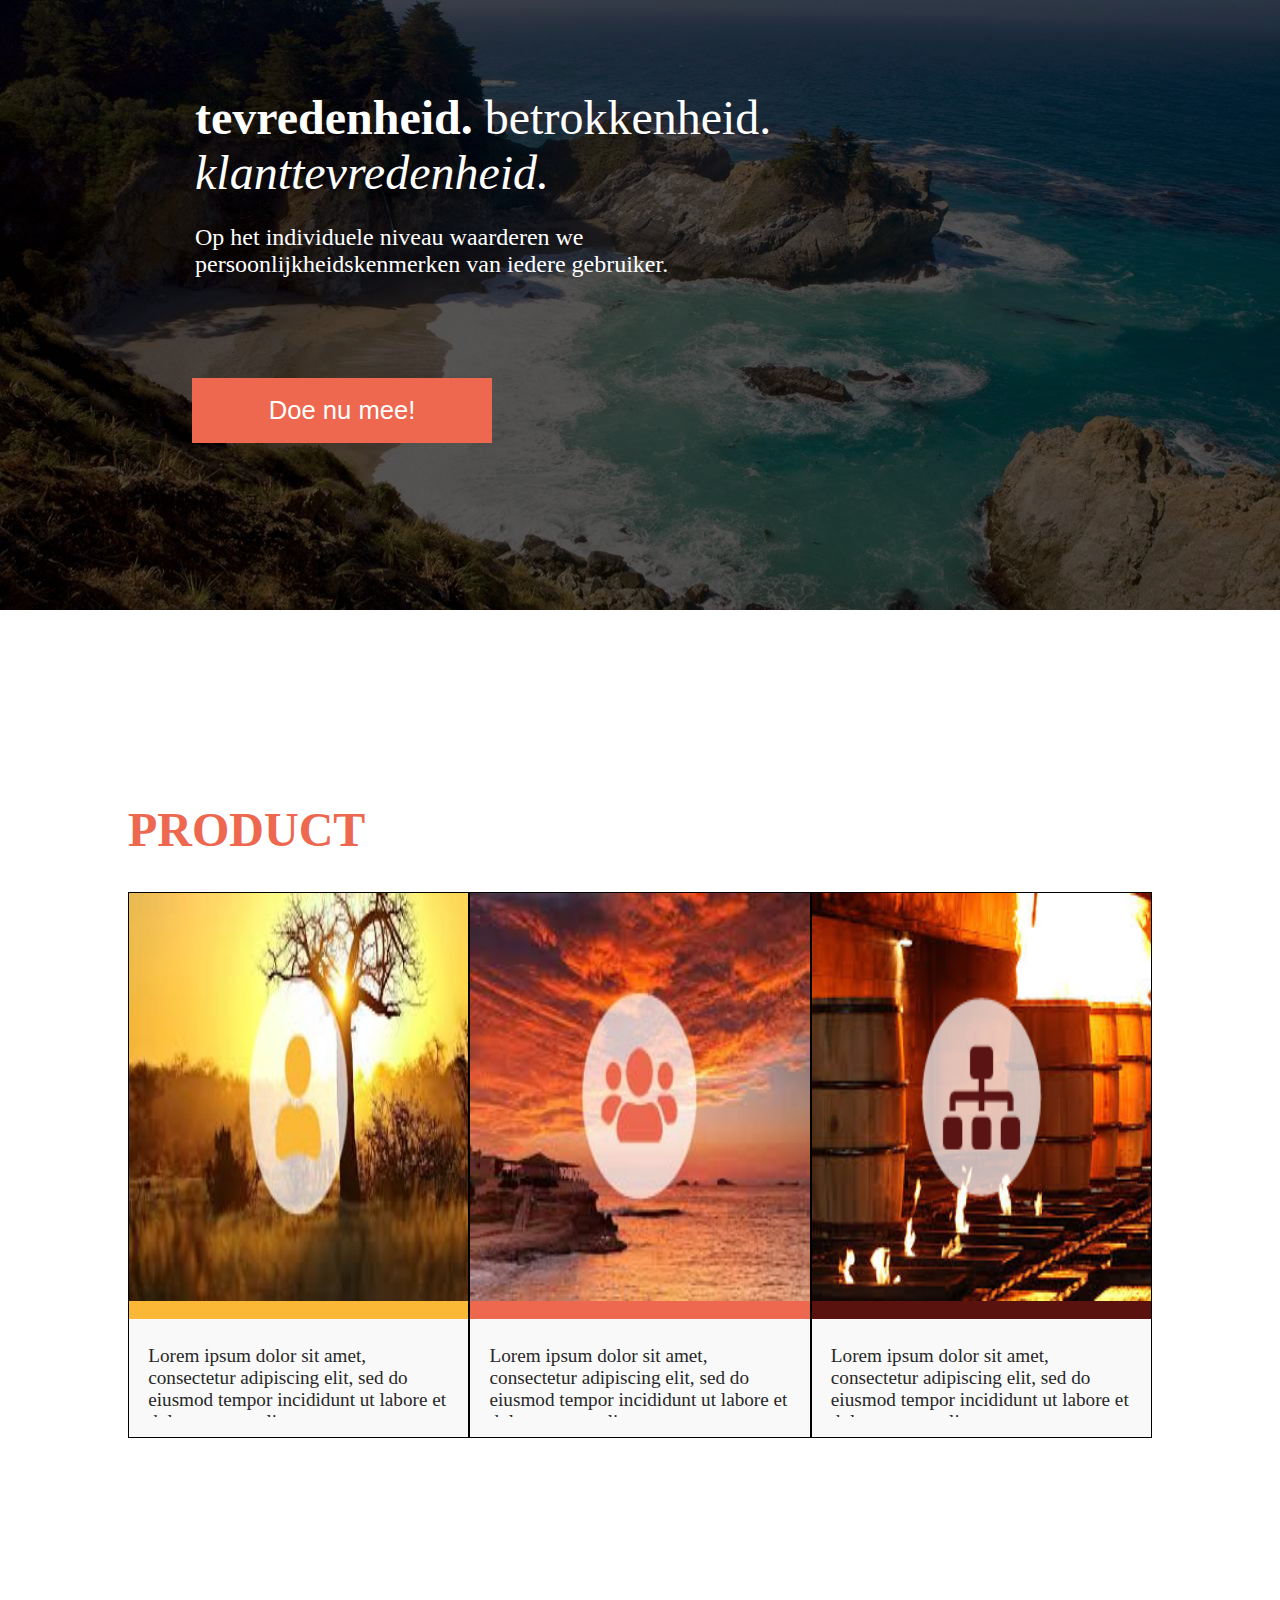
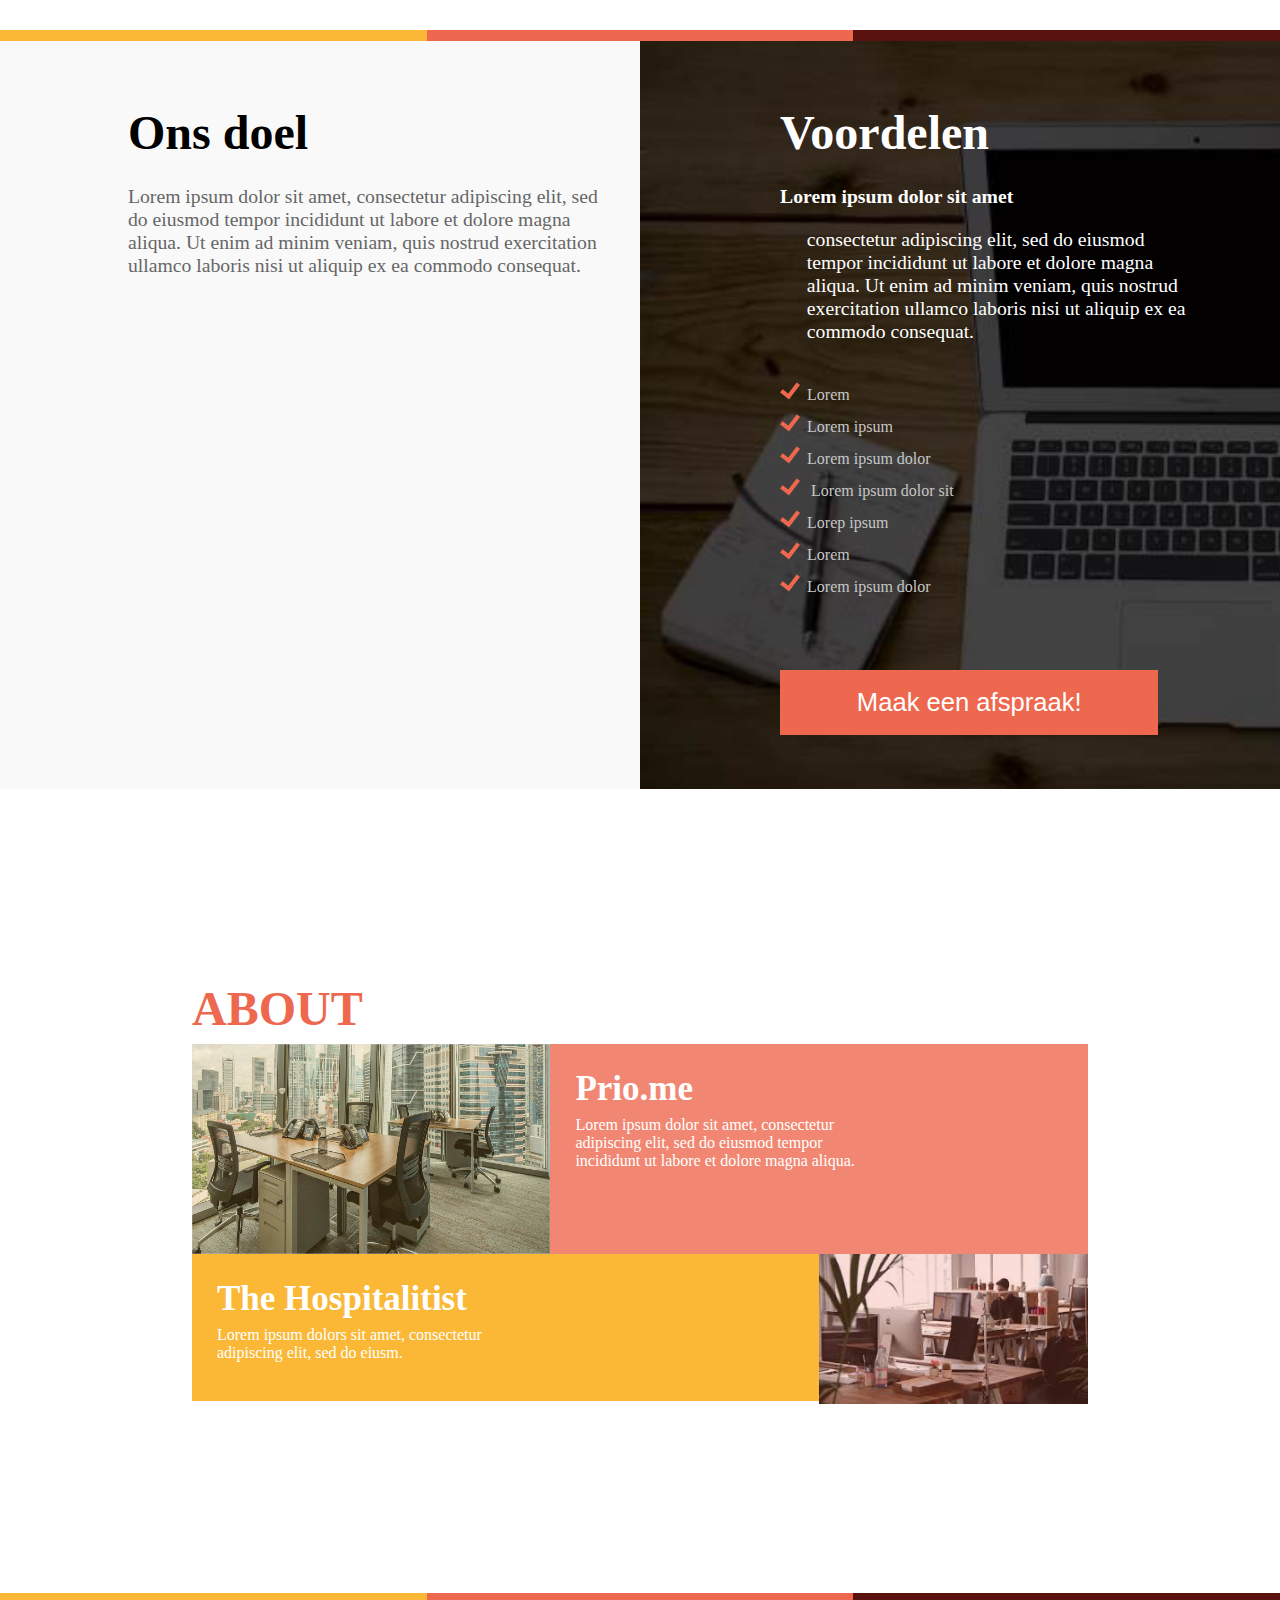
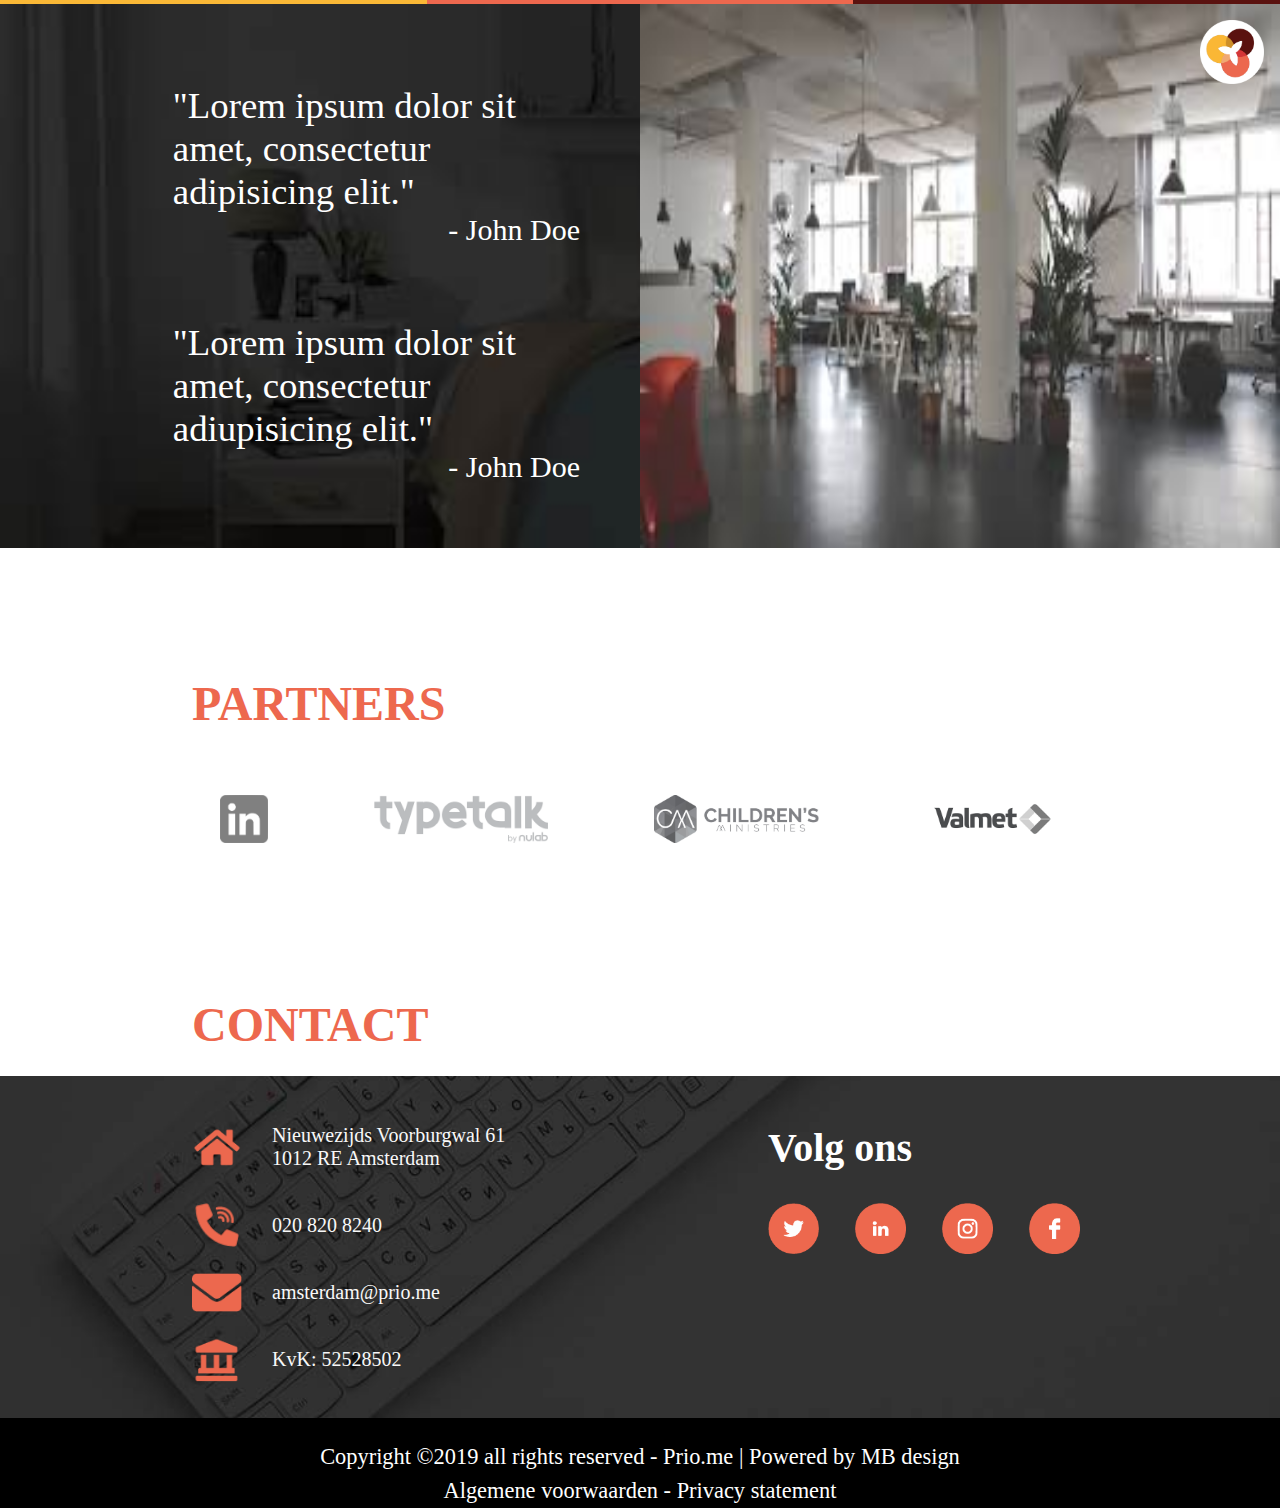
==== index.html @ 89104b7f "Initial commit" ====
<!DOCTYPE html>
<html lang="en">
<head>
    <meta charset="UTF-8">
    <title>Prio.me</title>
    <link rel="stylesheet" href="styles/style.css">
</head>
<body>
   <nav>
       <ul>
            <li><img src="img/logozwart.png" alt=""></li>
           <li><a href="index.html">HOME</a></li>
           <li><a href="product.html">PRODUCT</a></li>
           <li><a href="#partners">PARTNERS</a></li>
           <li><a href="">BLOG</a></li>
           <li><a href="#about">ABOUT</a></li>
           <li><a href="contact.html">CONTACT</a></li>
       </ul>
   </nav>
    <section class="welcome">
       <p><b>tevredenheid.</b> betrokkenheid. <i>klanttevredenheid.</i> </p>
       <p>Op het individuele niveau waarderen we persoonlijkheidskenmerken van iedere gebruiker.</p>
       <button>Doe nu mee!</button>
   </section>
    <section class="triplets">
      <h2>PRODUCT</h2>
       <article>
           <img src="img/gelefoto.jpg" alt="">
           <p>Lorem ipsum dolor sit amet, consectetur adipiscing elit, sed do eiusmod tempor incididunt ut labore et dolore magna aliqua. </p>
       </article>
       <article>
           <img src="img/rozefoto.jpg" alt="">
           <p>Lorem ipsum dolor sit amet, consectetur adipiscing elit, sed do eiusmod tempor incididunt ut labore et dolore magna aliqua. </p>
       </article>
       <article>
           <img src="img/bruinefoto.png" alt="">
           <p>Lorem ipsum dolor sit amet, consectetur adipiscing elit, sed do eiusmod tempor incididunt ut labore et dolore magna aliqua.</p>
       </article>
   </section>
    <section class="kleuren">
       <article class="geel"><p>hallo</p></article>
       <article class="roze"><p>hallo</p></article>
       <article class="bruin"><p>hallo</p></article>
   </section>
    <section class="blabla">
       <article>
           <h2>Ons doel</h2>
           <p>Lorem ipsum dolor sit amet, consectetur adipiscing elit, sed do eiusmod tempor incididunt ut labore et dolore magna aliqua. Ut enim ad minim veniam, quis nostrud exercitation ullamco laboris nisi ut aliquip ex ea commodo consequat.</p>
       </article>
       <article>
           <h2>Voordelen</h2>
           <p><b>Lorem ipsum dolor sit amet</b></p>
           <p>consectetur adipiscing elit, sed do eiusmod tempor incididunt ut labore et dolore magna aliqua. Ut enim ad minim veniam, quis nostrud exercitation ullamco laboris nisi ut aliquip ex ea commodo consequat.</p>
           <ul>
               <li>Lorem</li>
               <li>Lorem ipsum</li>
               <li>Lorem ipsum dolor</li>
               <li> Lorem ipsum dolor sit</li>
               <li>Lorep ipsum</li>
               <li>Lorem</li>
               <li>Lorem ipsum dolor</li>
           </ul>
           <button>Maak een afspraak!</button>
       </article>
   </section>
    <section class="about" id="about">
       <h2>ABOUT</h2>
       <img src="img/office.jpg" alt="">
       <article>
       <h3>Prio.me</h3>
       <p>Lorem ipsum dolor sit amet, consectetur adipiscing elit, sed do eiusmod tempor incididunt ut labore et dolore magna aliqua.</p>
       </article>
       <article>
       <h3>The Hospitalitist</h3>
       <p>Lorem ipsum dolors sit amet, consectetur adipiscing elit, sed do eiusm.</p>
       </article>
       <img src="img/office2.jpg" alt="">
   </section>
    <section class="kleuren">
       <article class="geel"><p>hallo</p></article>
       <article class="roze"><p>hallo</p></article>
       <article class="bruin"><p>hallo</p></article>
   </section>
    <section class="quotes">
        <article>
            <p>"Lorem ipsum <b>dolor sit amet</b>, consectetur adipisicing elit."</p>
            <p>- John Doe</p>
            <p>"Lorem ipsum dolor sit amet, <b>consectetur adiupisicing</b> elit."</p>
            <p>- John Doe</p>
        </article>
        <article>
           <img src="img/loslogometwit.png" alt="">
            <img src="img/office%20background2.jpeg" alt="">

        </article>
    </section>
    <section class="partners" id="partners">
      <h2>PARTNERS</h2>
      <button></button><button></button>
       <ul>
           <li><img src="img/linkedin%20.png" alt=""></li>
           <li><img src="img/partner2.png" alt=""></li>
           <li><img src="img/partner3.jpg" alt=""></li>
           <li><img src="img/partner4.png"
            alt=""></li>
       </ul>
    </section>
    <section class="info">
        <h2>CONTACT</h2>
        <section class="infos">
           <article>
                <ul>
                    <li>Nieuwezijds Voorburgwal 61 <br>
                    1012 RE Amsterdam</li>
                    <li>020 820 8240</li>
                    <li>amsterdam@prio.me</li>
                    <li>KvK: 52528502</li>
                </ul>
        </article>
        <article class="socials">
            <h3>Volg ons</h3>
            <ul>
                <li><img src="img/twitter.png" alt=""></li>
                <li><img src="img/linkedinsocial.png" alt=""></li>
                <li><img src="img/insta.png"\ alt=""></li>
                <li><img src="img/facebook.png" alt=""></li>
            </ul>
        </article>
        </section>
    </section>
    <footer>
            <p>Copyright ©2019 all rights reserved - Prio.me | Powered by MB design <br>
            Algemene voorwaarden - Privacy statement</p>
    </footer>
</body>
</html>
---- styles/style.css ----
@media (min-width: 0px) {
    .welcome p:first-of-type {
        font-size: 2em;
        padding-left: 0;
        margin-left: 15%;
    }
    .welcome p:last-of-type {
        font-size: 1em;
        margin-left: 15%;
    }
    .welcome button {
        margin-left: 15%;
    }
    .triplets {
        display: grid;
        grid-template-rows: 1fr 4fr 4fr 4fr;
        grid-template-columns: 100%;
        margin-left: 15%;
        margin-right: 15%;
        margin-bottom: 15%;
    }
    .triplets article:first-of-type {
        grid-area: 2/1/3/2;
    }
    .triplets article:nth-of-type(2) {
        grid-area: 3/1/4/2;
    }
    .triplets article:last-of-type {
        grid-area: 4/1/5/2;
    }

    .triplets article {
        margin-top:  5%;
    }
    .triplets h2 {
        margin-bottom: 0;
        padding-bottom: 0;
        margin-top: auto;
    }
    .blabla {
        display: grid;
        grid-template-rows: 1fr 0.5fr;
        grid-template-columns: 100%;
        margin-bottom:  15%;
    }
    .blabla article:first-of-type {
        grid-area: 2/1/3/2;
    }
    .blabla article:first-of-type h2 {
        padding-left: 15%;
    }
    .blabla article:first-of-type p {
        margin-bottom: 0;
        padding-left: 15%;
    }
    .blabla article:last-of-type {
        grid-area: 1/1/2/2;
        padding-left: 15%;
    }
    .blabla article:last-of-type h2 {
        padding-left: 0;
    }
    .blabla article:last-of-type p {
        padding-left: 0;
    }
    .blabla article:last-of-type p:last-of-type {
        padding-left: 0;
    }
    .blabla article:last-of-type ul {
        padding-left: 0;
    }
    .blabla article:last-of-type button {
        margin-left: 0;
    }
    .about {
/*        ??*/
    }
    .quotes {
        height: auto;
        margin-bottom: 15%;
    }
    .quotes article:first-of-type p:first-of-type , .quotes article:first-of-type p:nth-of-type(3) {
        font-size: 1.8rem;
        padding-right: 7%;
    }
    .quotes article:first-of-type p:last-of-type , .quotes article:first-of-type p:nth-of-type(2) {
        padding-right: 9%;
        font-size: 1.3rem
    }
    .quotes article:first-of-type p:last-of-type {
        padding-bottom: 2em;
        margin-bottom: 0;
    }
    .partners ul {
        display: flex;
        justify-content: space-between;
        padding-left: 15%;
        margin-left: 15%;
        margin-right: 15%
    }
    .partners ul li:first-of-type {
        padding-left: 0;
        margin-left: 0;
    }
}

@media (min-width: 421px) {
body {
    font-family: Calibri;
    margin: 0em;
    padding: 0em;

}

body {
    font-family: Calibri;
    margin: 0em;
    padding: 0em;
    background-color: white;

}

nav {
    border-bottom: 1px solid black;
    background-color: white;
    margin-top: 0em;
    padding-top: 0em;
    position: relative;
    display: none;

}

nav ul {
    list-style: none;
    display: flex;
    width: 1vw;
    margin-bottom: 0em;
}

nav ul li {
    padding-top: 4em;
    padding-right: 5em;
}

nav ul li img {
    position: relative;
    bottom: 2.5em;
    padding-left: 0;
    margin-left: 0;
    right: 2.5em;
    height: 8em;
    width: auto;
    margin-right: 0em;
    padding-right: 0;
}

nav ul li a {
    font-size: 1.9em;
    text-decoration: none;
    color: black;
}

nav ul li:first-of-type {
    padding-top: 3em;
    padding-left: 2em;
}

nav ul li a:active {
    color: #ed684E;
    text-decoration: underline;
}

nav ul li a:hover {
    color: #ED684E;
}

nav ul li:nth-of-type(2) a {
    margin-left: 2em;
}


section.welcome {
    width: 100vw;
    background-color: black;
    background-image: url(../img/headerfoto.png);
    background-repeat: no-repeat;
    background-size: cover;
    margin-bottom: 15%;

}

.welcome p:first-of-type {
    color: white;
    margin-left: 195px;
    padding-top: 7%;
    font-size: 3em;
    width: 50%;
    margin-bottom: 0em;
    margin-top: 0;
}

.welcome p:nth-of-type(2) {
    color: white;
    margin-left: 195px;
    font-size: 1.5em;
    width: 50%;
}

.welcome h2 {
    padding-top: 4em;
}

.welcome button {
    margin-top: 3em;
    margin-bottom: 13%;
}

h2 {
    color: #ED684E;
}

button {
    padding: 0.7em 3em;
    background-color: #ED684E;
    border: none;
    color: white;
    font-size: 1.6em;
    margin-left: 8em;
}

.triplets {
    display: grid;
    grid-template-columns: 1fr 1fr 1fr;
    grid-template-rows: 73px 90%;
    margin-left: 10%;
    margin-right: 10%;
    margin-bottom: 15%;

}

.triplets article {
    display: inline;
    height: auto;
    height: 34em;
    border: 1px solid black;
}

.triplets article p {
    padding: 25px;
    overflow: hidden;
}

.triplets article:first-of-type {
    grid-area: 2/1/3/2;
}

.triplets article:first-of-type img {
    border-bottom: 18px solid #FAB836;
    height: 100%;
    width: 100%
}

.triplets article:nth-of-type(2) {
    grid-area: 2/2/3/3;
}

.triplets article:nth-of-type(2) img {
    border-bottom: 18px solid #ED684E;
    height: 100%;
    width: 100%;
}

.triplets article:last-of-type {
    grid-area: 2/3/3/4;
}

.triplets article:last-of-type img {
    border-bottom: 18px solid #5A120F;
    height: 100%;
    width: 100%;
}

.triplets h2 {
    font-size: 3em;
    margin-top: 0em;
    padding-bottom: 0em;
}

.triplets article {
    display: grid;
    grid-template-columns: 100%;
    grid-template-rows: 75% 25%;
    background-color: #F9F9F9;
}

.triplets article img {
    grid-area: 1/1/2/2;
}

.triplets article p {
    grid-area: 2/1/3/2;
    padding-left: 1em;
    padding-right: 1em;
    font-size: 1.2em;
    color: #272727;
}

.kleuren {
    display: grid;
    grid-template-columns: 1fr 1fr 1fr;
}

.kleuren article {

    margin: 0em;
    padding: 0em;
    height: 0.7em;
}

.kleuren article p {
    visibility: hidden;
}

.geel {
    background-color: #FAB836;
}

.roze {
    background-color: #ED684E;
}

.bruin {
    background-color: #5A120F;
}

.blabla {
    width: 100vw;
    display: grid;
    grid-template-columns: 1fr 1fr;
    grid-template-rows: 100%;
    margin-bottom: 15%;
    height: auto;
}

.blabla article:first-of-type {
    grid-area: 1/1/2/2;
    background-color: #F9F9F9;
    color: #666666;
}

.blabla article:last-of-type {
    grid-area: 1/2/2/3;
    background-color: black;
    color: #c6c6c6;
    background-image: url(../img/laptop.jpg);
    background-repeat: no-repeat;
    background-size: cover;


}

.blabla article:first-of-type h2 {
    padding-left: 20%;
    color: black;
    font-size: 3em;
    padding-top: 4rem;
    padding-bottom: 25px;
    margin-bottom: 0;
    margin-top: 0;
}

.blabla article:first-of-type p {
    padding-left: 20%;
    padding-right: 2em;
    padding-top: 0em;
    margin-top: 0em;
    font-size: 1.23em;
    overflow: hidden;
}

.blabla article:last-of-type h2 {
    font-size: 3em;
    padding-left: 8.1%;
    padding-top: 4rem;
    color: white;
    padding-bottom: 25px;
    margin-bottom: 0;
    margin-top: 0;
}

.blabla article:last-of-type p {
    color: white;
    padding-right: 20%;
    padding-left: 8.1%;
    padding-top: 0;
    margin-top: 0;
    font-size: 1.23em
}

.blabla article:last-of-type p:last-of-type {
    color: white;
    padding-right: 20%;
    padding-left: 3.6em;
    padding-top: 0;
    margin-top: 0;
    margin-bottom: 0;
}

.blabla article:last-of-type ul {
    list-style-image: url(../img/checkmark.png);
    list-style-position: inside;
    padding-left: 8.1%;
    margin-top: 0em;
    margin-bottom: 0em;
    padding-bottom: 4rem;
}

.blabla article:last-of-type button {
    margin-left: 8.1%;
    margin-top: 0em;
    margin-bottom: 10%;
}

.blabla article:last-of-type p:last-of-type {
    padding-bottom: 2em;
    font-weight: 100;
    padding-right: 15%;
}

.blabla article:last-of-type p:first-of-type {
    font-weight: 900;
}

.blabla article:last-of-type ul li {
    margin-bottom: 10px;
}

.about {
    display: grid;
    grid-template-columns: 4fr 3fr 3fr;
    grid-template-rows: 15% 50% 35%;
    margin-left: 15%;
    margin-right: 15%;
    margin-bottom: 15%;

}

.about img:first-of-type {
    grid-area: 2/1/3/2;
    width: 100%;
    height: 100%
}

.about h2 {
    font-size: 3em;
    grid-area: 1/1/2/4;
    margin-top: 0;
}

.about article:first-of-type {
    grid-area: 2/2/3/4;
    background-color: #F18772;
    color: white;
}

.about article:last-of-type {
    grid-area: 3/1/4/3;
    color: white;
    background-color: #FAB836;
    height: 100%;
}

.about img:last-of-type {
    grid-area: 3/3/4/4;
    width: 100%;
}

.about article:first-of-type p {
    padding-right: 14em;
    margin-right: 0;
    padding-bottom: 9%
}

.about article:last-of-type p {
    padding-right: 19em;
    margin-bottom: 2em;
}

.about article h3 {
    color: white;
    padding-left: 1em;
    font-size: 35px;
    padding-top: 25px;
    padding-left: 25px;
    padding-bottom: 0.2em;
    margin-bottom: 0;
    margin-top: 0;
    margin-left: 0;
}

.about article p {
    padding-left: 25px;
    padding-top: 0;
    margin-top: 0;
    margin-bottom: 0;
}

.quotes {
    display: grid;
    grid-template-columns: 1fr 1fr;
    height: 34em;
    margin-bottom: 10%;
}

.quotes article:first-of-type {
    background-color: black;
    color: white;
    font-size: 3em;
    font-weight: 100;
    background-image: url(../img/random.jpg);
    background-repeat: no-repeat;
    background-size: cover;
}

.quotes article:last-of-type img:last-of-type {
    width: 100%;
    height: 100%;
}

.quotes article:nth-of-type(2) img:first-of-type {
    height: 4em;
    width: 4em;
    position: absolute;
    right: 1em;
    padding-top: 1em;

}

.quotes article:first-of-type p:first-of-type {
    padding-top: 5rem;
    font-size: 2.3rem;
    margin-top: 0px !important;
    margin-bottom: 0px;
    font-weight: 100;
    padding-left: 27%;
    margin-right: 0em;
}

.quotes article:first-of-type p:nth-of-type(2) {
    font-size: 30px;
    text-align: right;
    padding-right: 2rem;
    margin-top: 0em;
    padding-right: 2em;
}

.quotes article:first-of-type p:nth-of-type(3) {
    padding-top: 1em;
    margin-bottom: 0em;
    font-weight: 100;
    font-size: 2.3rem;
    padding-left: 27%;
    margin-right: 0;
}

.quotes article:first-of-type p:last-of-type {
    font-size: 30px;
    text-align: right;
    padding-right: 2em;
    margin-top: 0em;
}

.quotes article:first-of-type b {
    font-weight: 500;
}

.partners h2 {
    font-size: 3em;
    margin-left: 15%;
    padding-bottom: 4rem;
    margin-bottom: 0;
}

.partners ul {
    list-style: none;
    display: flex;
    justify-content: space-between;
    margin-left: 220px;
    margin-right: 220px;
    padding: 0em;
    margin-top: 0;
    margin-bottom: 0;
}

.partners li {
    display: inline-block;
    margin-right: 0em;
    margin-left: 0em;
    padding-left: 0em;
}

.partners ul li img {
    height: 3em;
    width: auto;
}

.partners {
    margin-bottom: 150px;
}


.partners button {
    background-color: white;
    padding: 2em 2em;
    position: absolute;
    margin: 0em;
    border: 1px solid black;
    border-radius: 50%;
    display: none;
}

.partners button:first-of-type {
    left: 3em;
    background-image: url(../img/arrowleft.png);
    background-size: 33%;
    background-position: center;
    background-repeat: no-repeat;
    border: none;
}

.partners button:last-of-type {
    right: 4em;
    background-image: url(../img/arrowright.png);
    background-size: 33%;
    background-position: center;
    background-repeat: no-repeat;
    border: none;

}


.infos {
    background-color: lightgrey;
    display: grid;
    grid-template-columns: 50% 50%;
    background-image: url(../img/toetsenbord.jpg);
    background-size: cover;
    background-repeat: no-repeat;
    background-position: center;
    color: white;
}

.info h2 {
    font-size: 3em;
    padding-left: 15%;
    padding-bottom: 1.5rem;
    margin-bottom: 0;
    margin-top: 0;
}

.infos ul {
    list-style: none;
    padding-left: 30%;
    margin-top: 0;

}

.infos article:first-of-type {
    grid-area: 1/1/2/2;
}

.infos article:last-of-type {
    grid-area: 1/2/2/3;
}

.infos article:first-of-type ul li {
    font-size: 20px;
    color: #f8f8f8;
    font-weight: 100;
    padding-left: 4em;
    padding-bottom: 22px;
    padding-top: 22px;
}

.infos article:first-of-type ul {
    padding-top: 26px;
    padding-bottom: 25px;
    margin-bottom: 0;
}

.infos article:first-of-type ul li:first-of-type {
    background-image: url(../img/huis.png);
    background-repeat: no-repeat;
    background-size: 2.5em;
    background-position: left;

}

.infos article:first-of-type ul li:nth-of-type(2) {
    background-image: url(../img/telefoonoranje.png);
    background-repeat: no-repeat;
    background-size: 2.5em;
    overflow: visible;
    background-position: left;
}

.infos article:first-of-type ul li:nth-of-type(3) {
    background-image: url(../img/emailoranje.png);
    background-repeat: no-repeat;
    background-size: 2.5em;
    background-position: left;
}

.infos article:first-of-type ul li:last-of-type {
    background-image: url(../img/griek.png);
    background-repeat: no-repeat;
    background-size: 2.5em;
    background-position: left;
}

.socials {
    padding-left: 20%;
}

.socials h3 {
    font-size: 2.5em;
    padding-top: 3rem;
    margin-top: 0;
    margin-bottom: 2rem;
}

.socials ul {
    display: flex;
    padding-left: 0;
}

.socials ul li {
    padding-right: 7%;
}

.socials ul li img {
    height: 3.2em;
}

footer {
    margin-bottom: auto;
    background-color: black;
    color: white;
    font-size: 1.4em;
    font-weight: 100;
    overflow: hidden;
}

footer p {
    margin: auto;
    text-align: center;

    overflow: hidden;
    padding-top: 1em;
    line-height: 1.5em;

}
}
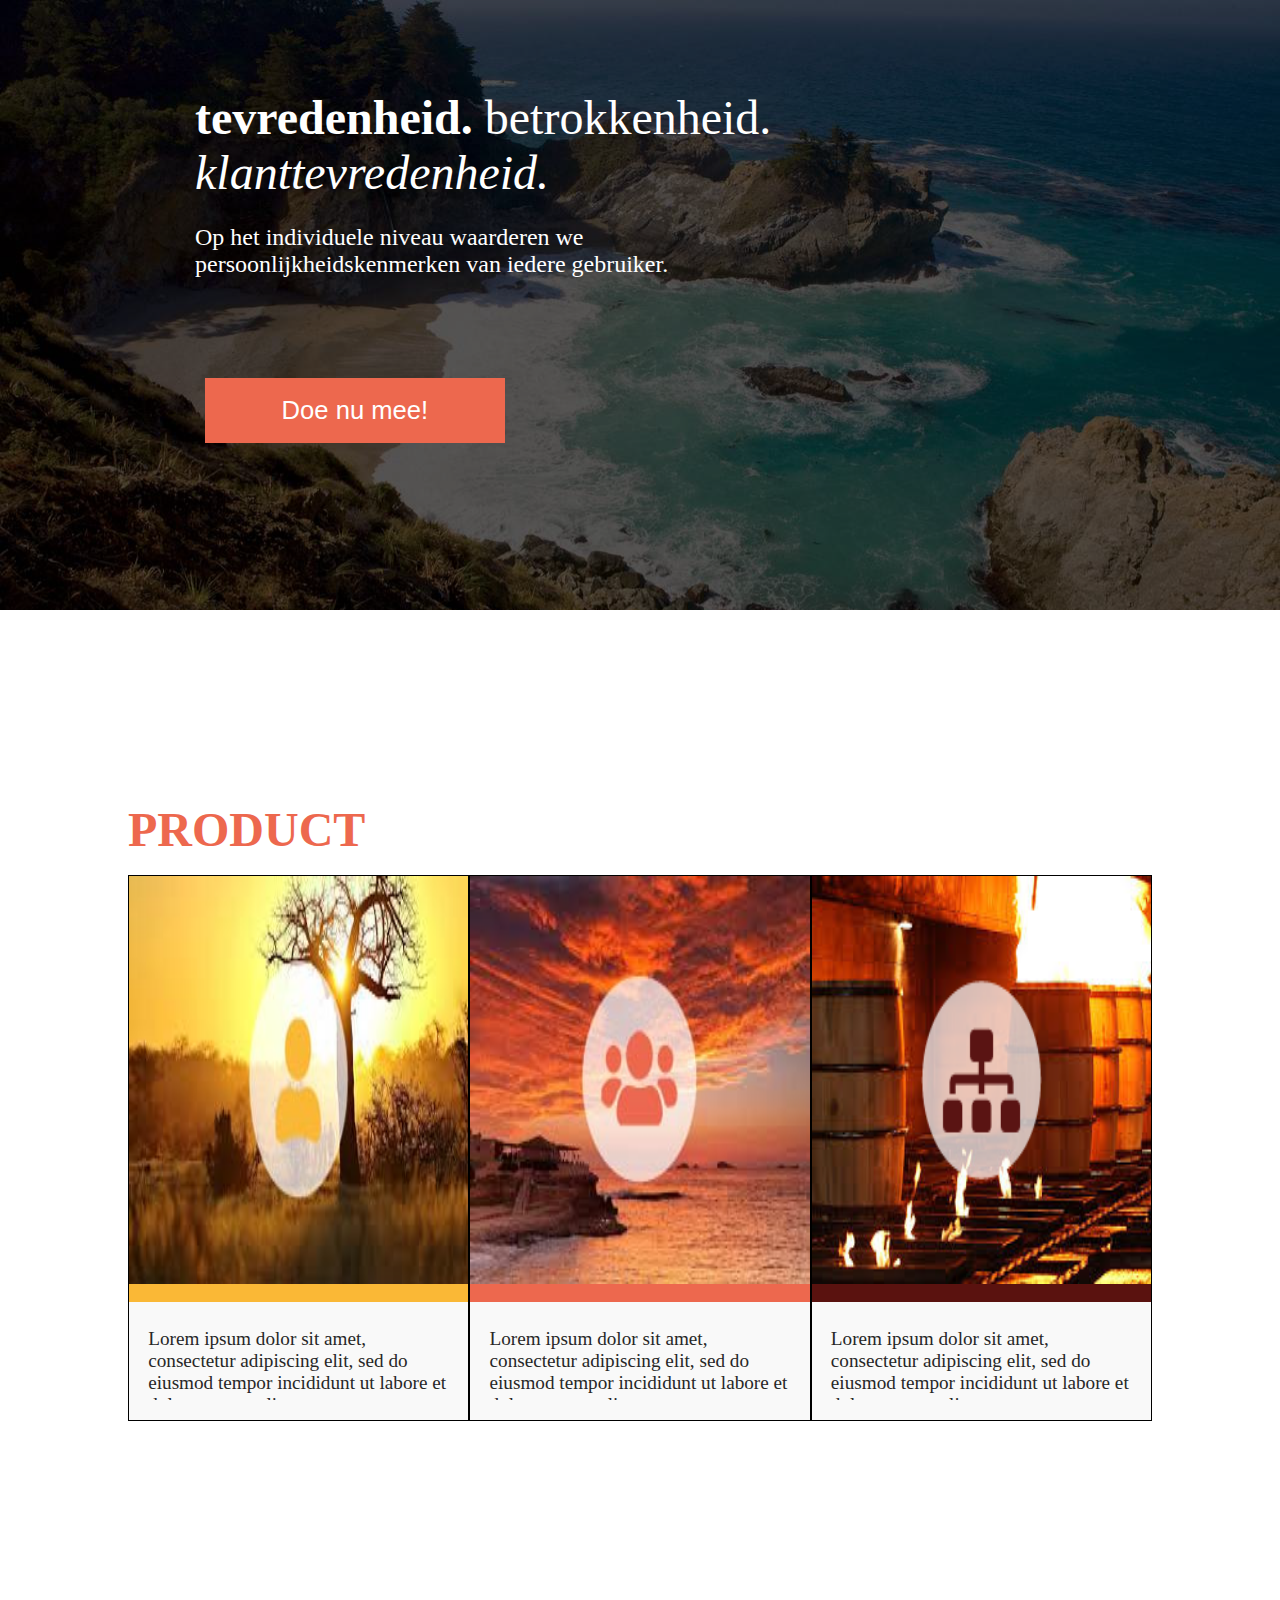
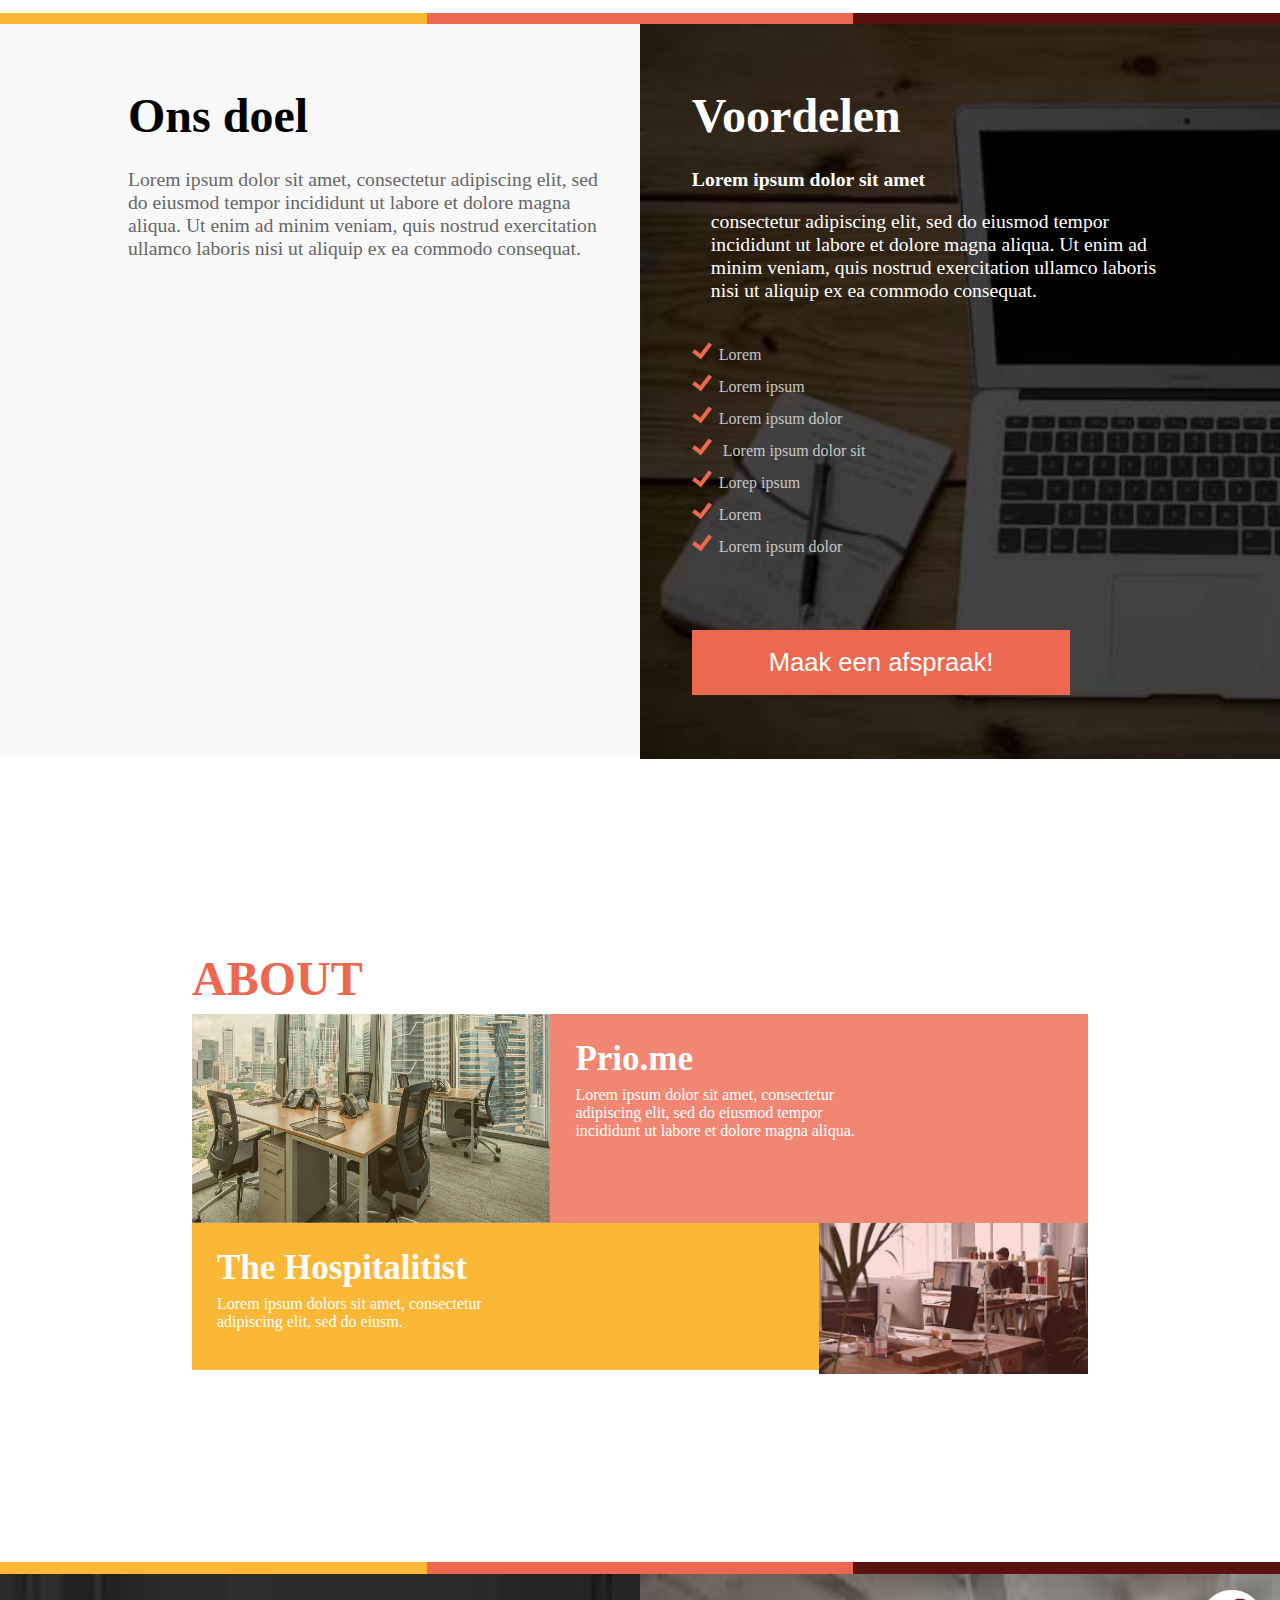
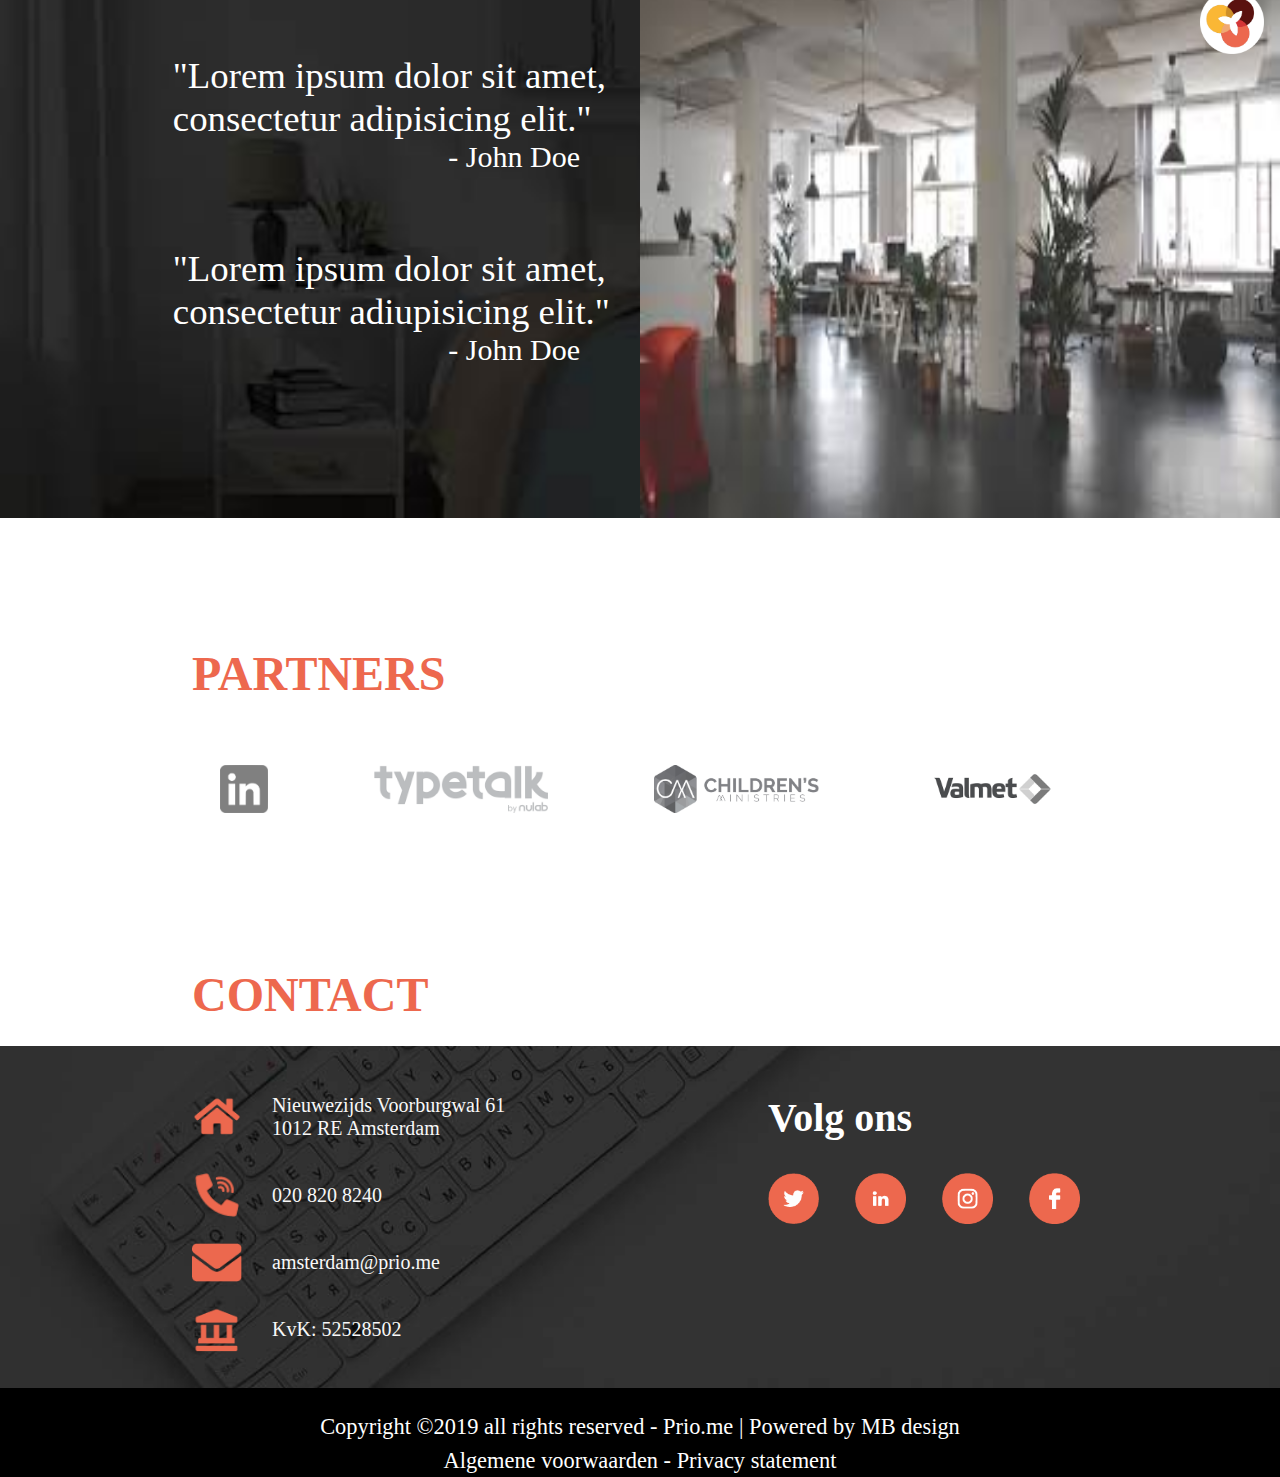
==== commit c06a8a66: "fgfiuylm 5t 67m" ====
--- a/index.html
+++ b/index.html
@@ -2,6 +2,7 @@
 <html lang="en">
 <head>
     <meta charset="UTF-8">
+    <meta name="viewport" content="width=device-width, initial-scale=1">
     <title>Prio.me</title>
     <link rel="stylesheet" href="styles/style.css">
 </head>
--- a/styles/style.css
+++ b/styles/style.css
@@ -1,117 +1,3 @@
-@media (min-width: 0px) {
-    .welcome p:first-of-type {
-        font-size: 2em;
-        padding-left: 0;
-        margin-left: 15%;
-    }
-    .welcome p:last-of-type {
-        font-size: 1em;
-        margin-left: 15%;
-    }
-    .welcome button {
-        margin-left: 15%;
-    }
-    .triplets {
-        display: grid;
-        grid-template-rows: 1fr 4fr 4fr 4fr;
-        grid-template-columns: 100%;
-        margin-left: 15%;
-        margin-right: 15%;
-        margin-bottom: 15%;
-    }
-    .triplets article:first-of-type {
-        grid-area: 2/1/3/2;
-    }
-    .triplets article:nth-of-type(2) {
-        grid-area: 3/1/4/2;
-    }
-    .triplets article:last-of-type {
-        grid-area: 4/1/5/2;
-    }
-
-    .triplets article {
-        margin-top:  5%;
-    }
-    .triplets h2 {
-        margin-bottom: 0;
-        padding-bottom: 0;
-        margin-top: auto;
-    }
-    .blabla {
-        display: grid;
-        grid-template-rows: 1fr 0.5fr;
-        grid-template-columns: 100%;
-        margin-bottom:  15%;
-    }
-    .blabla article:first-of-type {
-        grid-area: 2/1/3/2;
-    }
-    .blabla article:first-of-type h2 {
-        padding-left: 15%;
-    }
-    .blabla article:first-of-type p {
-        margin-bottom: 0;
-        padding-left: 15%;
-    }
-    .blabla article:last-of-type {
-        grid-area: 1/1/2/2;
-        padding-left: 15%;
-    }
-    .blabla article:last-of-type h2 {
-        padding-left: 0;
-    }
-    .blabla article:last-of-type p {
-        padding-left: 0;
-    }
-    .blabla article:last-of-type p:last-of-type {
-        padding-left: 0;
-    }
-    .blabla article:last-of-type ul {
-        padding-left: 0;
-    }
-    .blabla article:last-of-type button {
-        margin-left: 0;
-    }
-    .about {
-/*        ??*/
-    }
-    .quotes {
-        height: auto;
-        margin-bottom: 15%;
-    }
-    .quotes article:first-of-type p:first-of-type , .quotes article:first-of-type p:nth-of-type(3) {
-        font-size: 1.8rem;
-        padding-right: 7%;
-    }
-    .quotes article:first-of-type p:last-of-type , .quotes article:first-of-type p:nth-of-type(2) {
-        padding-right: 9%;
-        font-size: 1.3rem
-    }
-    .quotes article:first-of-type p:last-of-type {
-        padding-bottom: 2em;
-        margin-bottom: 0;
-    }
-    .partners ul {
-        display: flex;
-        justify-content: space-between;
-        padding-left: 15%;
-        margin-left: 15%;
-        margin-right: 15%
-    }
-    .partners ul li:first-of-type {
-        padding-left: 0;
-        margin-left: 0;
-    }
-}
-
-@media (min-width: 421px) {
-body {
-    font-family: Calibri;
-    margin: 0em;
-    padding: 0em;
-
-}
-
 body {
     font-family: Calibri;
     margin: 0em;
@@ -758,11 +644,118 @@
     overflow: hidden;
     padding-top: 1em;
     line-height: 1.5em;
-
-}
-}
-
-
-
-
-
+}
+
+@media (max-width: 480px) {
+    .welcome {
+        display: none;
+    }
+    .welcome p:first-of-type {
+        font-size: 2em;
+        padding-left: 0;
+        margin-left: 15%;
+    }
+    .welcome p:last-of-type {
+        font-size: 1em;
+        margin-left: 15%;
+    }
+    .welcome button {
+        margin-left: 15%;
+    }
+    .triplets {
+        display: grid;
+        grid-template-rows: 1fr 4fr 4fr 4fr;
+        grid-template-columns: 100%;
+        margin-left: 15%;
+        margin-right: 15%;
+        margin-bottom: 15%;
+        display: none;
+    }
+    .triplets article:first-of-type {
+        grid-area: 2/1/3/2;
+    }
+    .triplets article:nth-of-type(2) {
+        grid-area: 3/1/4/2;
+    }
+    .triplets article:last-of-type {
+        grid-area: 4/1/5/2;
+    }
+
+    .triplets article {
+        margin-top:  5%;
+    }
+    .triplets h2 {
+        margin-bottom: 0;
+        padding-bottom: 0;
+        margin-top: auto;
+    }
+    .blabla {
+        display: grid;
+        grid-template-rows: 1fr 0.5fr;
+        grid-template-columns: 100%;
+        margin-bottom:  15%;
+    }
+    .blabla article:first-of-type {
+        grid-area: 2/1/3/2;
+    }
+    .blabla article:first-of-type h2 {
+        padding-left: 15%;
+    }
+    .blabla article:first-of-type p {
+        margin-bottom: 0;
+        padding-left: 15%;
+    }
+    .blabla article:last-of-type {
+        grid-area: 1/1/2/2;
+        padding-left: 15%;
+    }
+    .blabla article:last-of-type h2 {
+        padding-left: 0;
+    }
+    .blabla article:last-of-type p {
+        padding-left: 0;
+    }
+    .blabla article:last-of-type p:last-of-type {
+        padding-left: 0;
+    }
+    .blabla article:last-of-type ul {
+        padding-left: 0;
+    }
+    .blabla article:last-of-type button {
+        margin-left: 0;
+    }
+    .about {
+/*        ??*/
+    }
+    .quotes {
+        height: auto;
+        margin-bottom: 15%;
+    }
+    .quotes article:first-of-type p:first-of-type , .quotes article:first-of-type p:nth-of-type(3) {
+        font-size: 1.8rem;
+        padding-right: 7%;
+    }
+    .quotes article:first-of-type p:last-of-type , .quotes article:first-of-type p:nth-of-type(2) {
+        padding-right: 9%;
+        font-size: 1.3rem
+    }
+    .quotes article:first-of-type p:last-of-type {
+        padding-bottom: 2em;
+        margin-bottom: 0;
+    }
+    .partners ul {
+        display: flex;
+        justify-content: space-between;
+        padding-left: 15%;
+        margin-left: 15%;
+        margin-right: 15%
+    }
+    .partners ul li:first-of-type {
+        padding-left: 0;
+        margin-left: 0;
+    }
+}
+
+
+
+
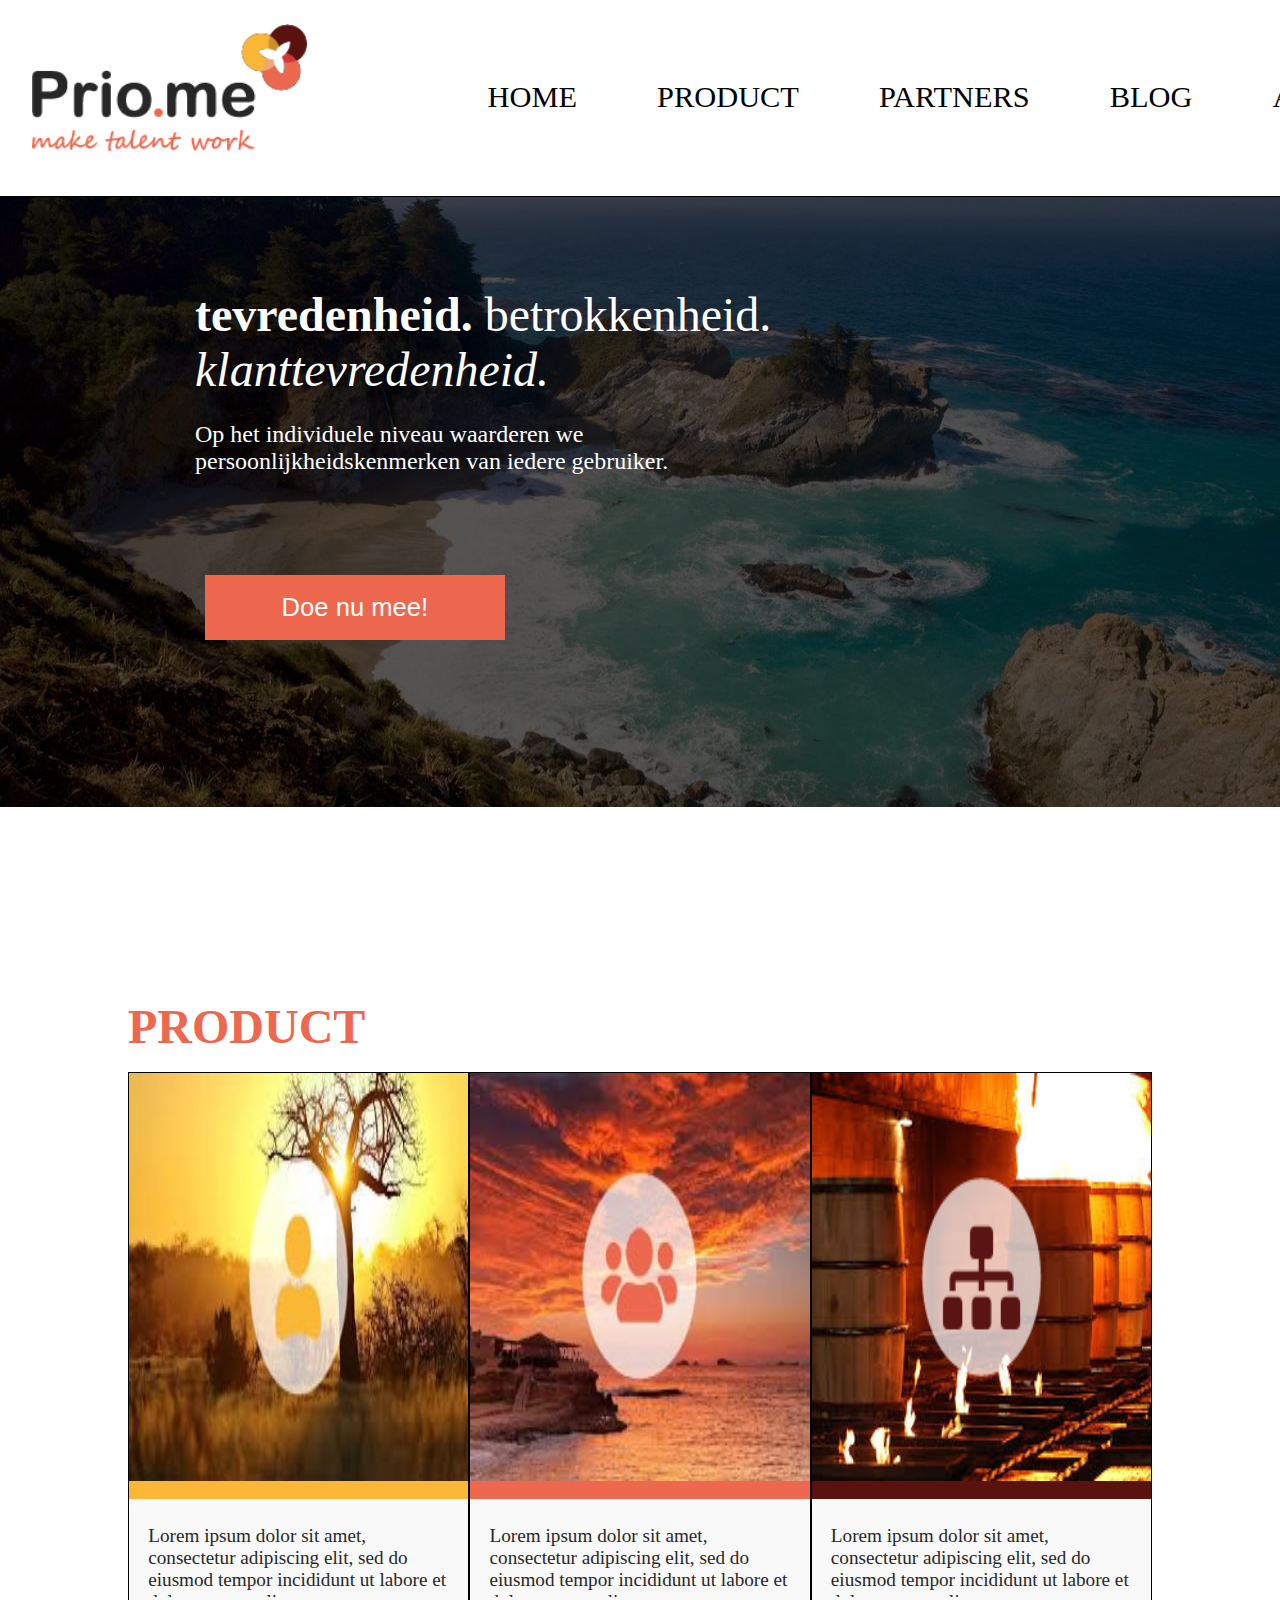
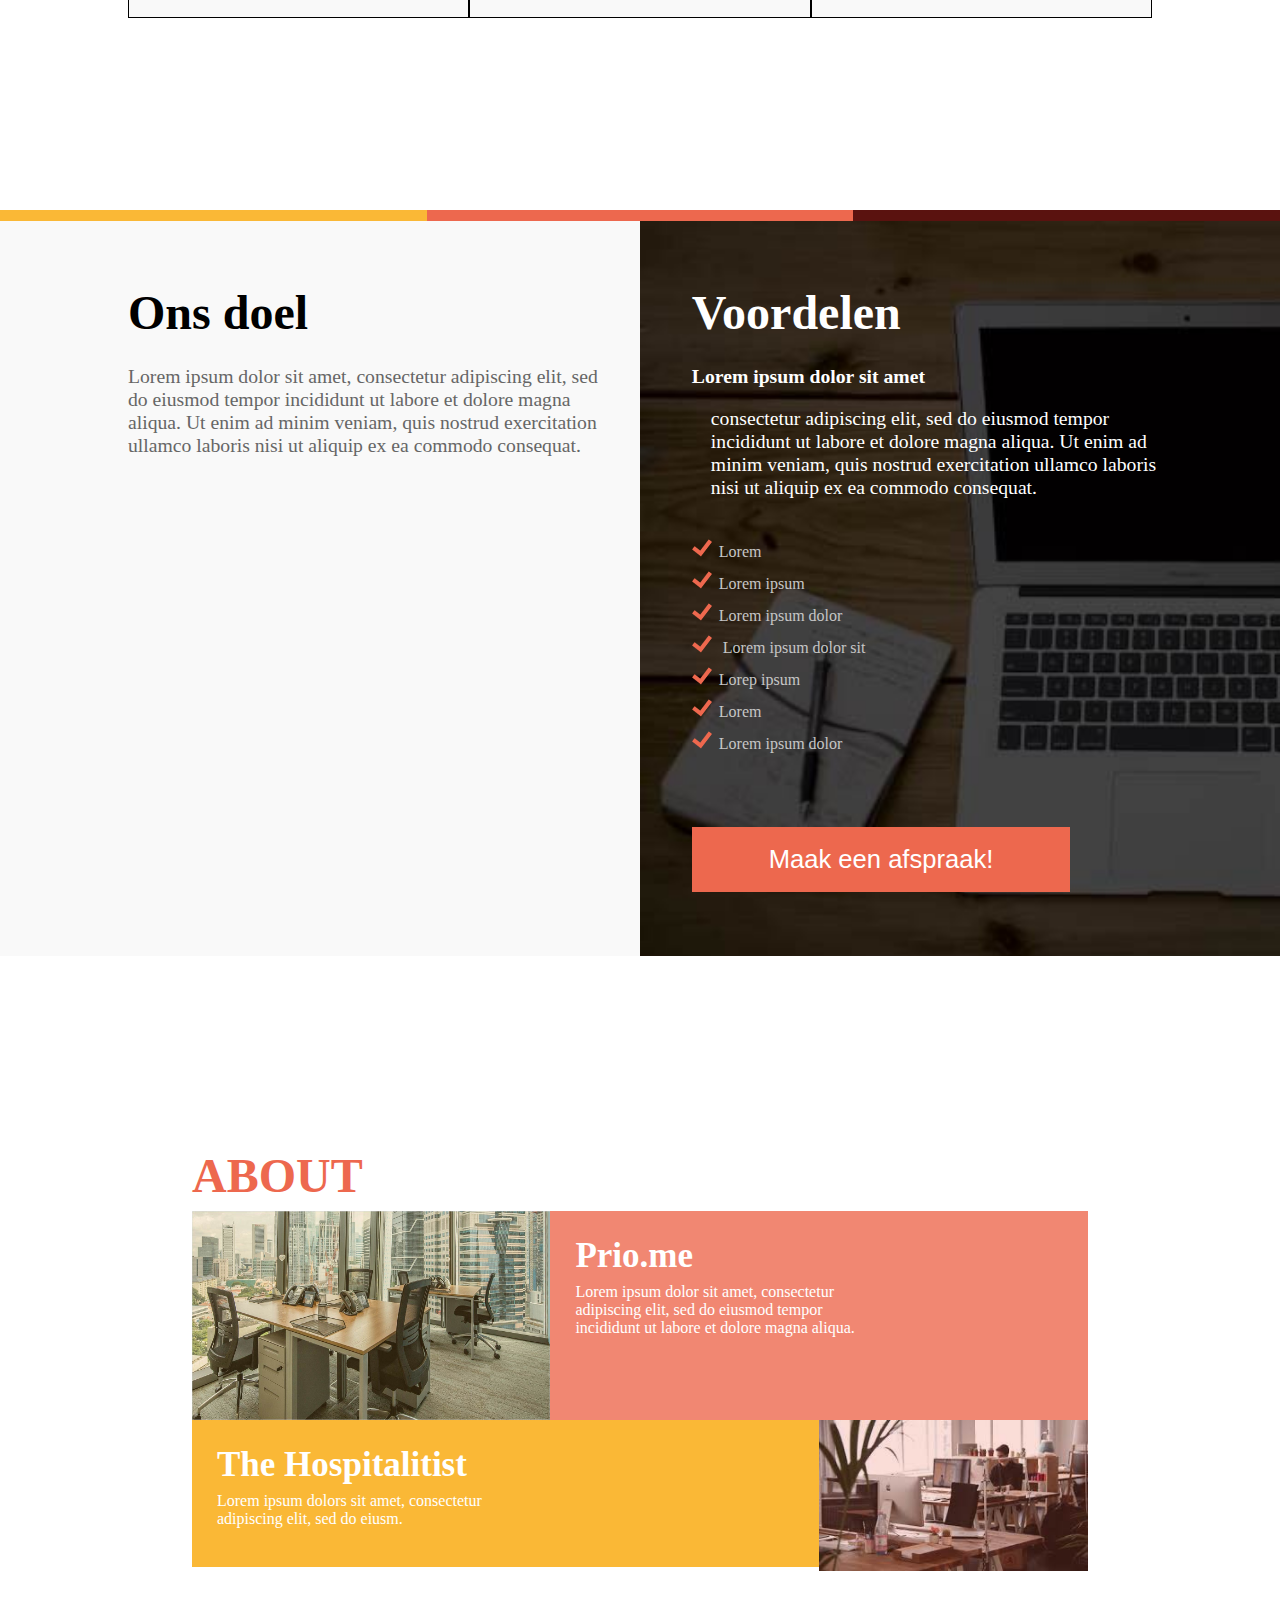
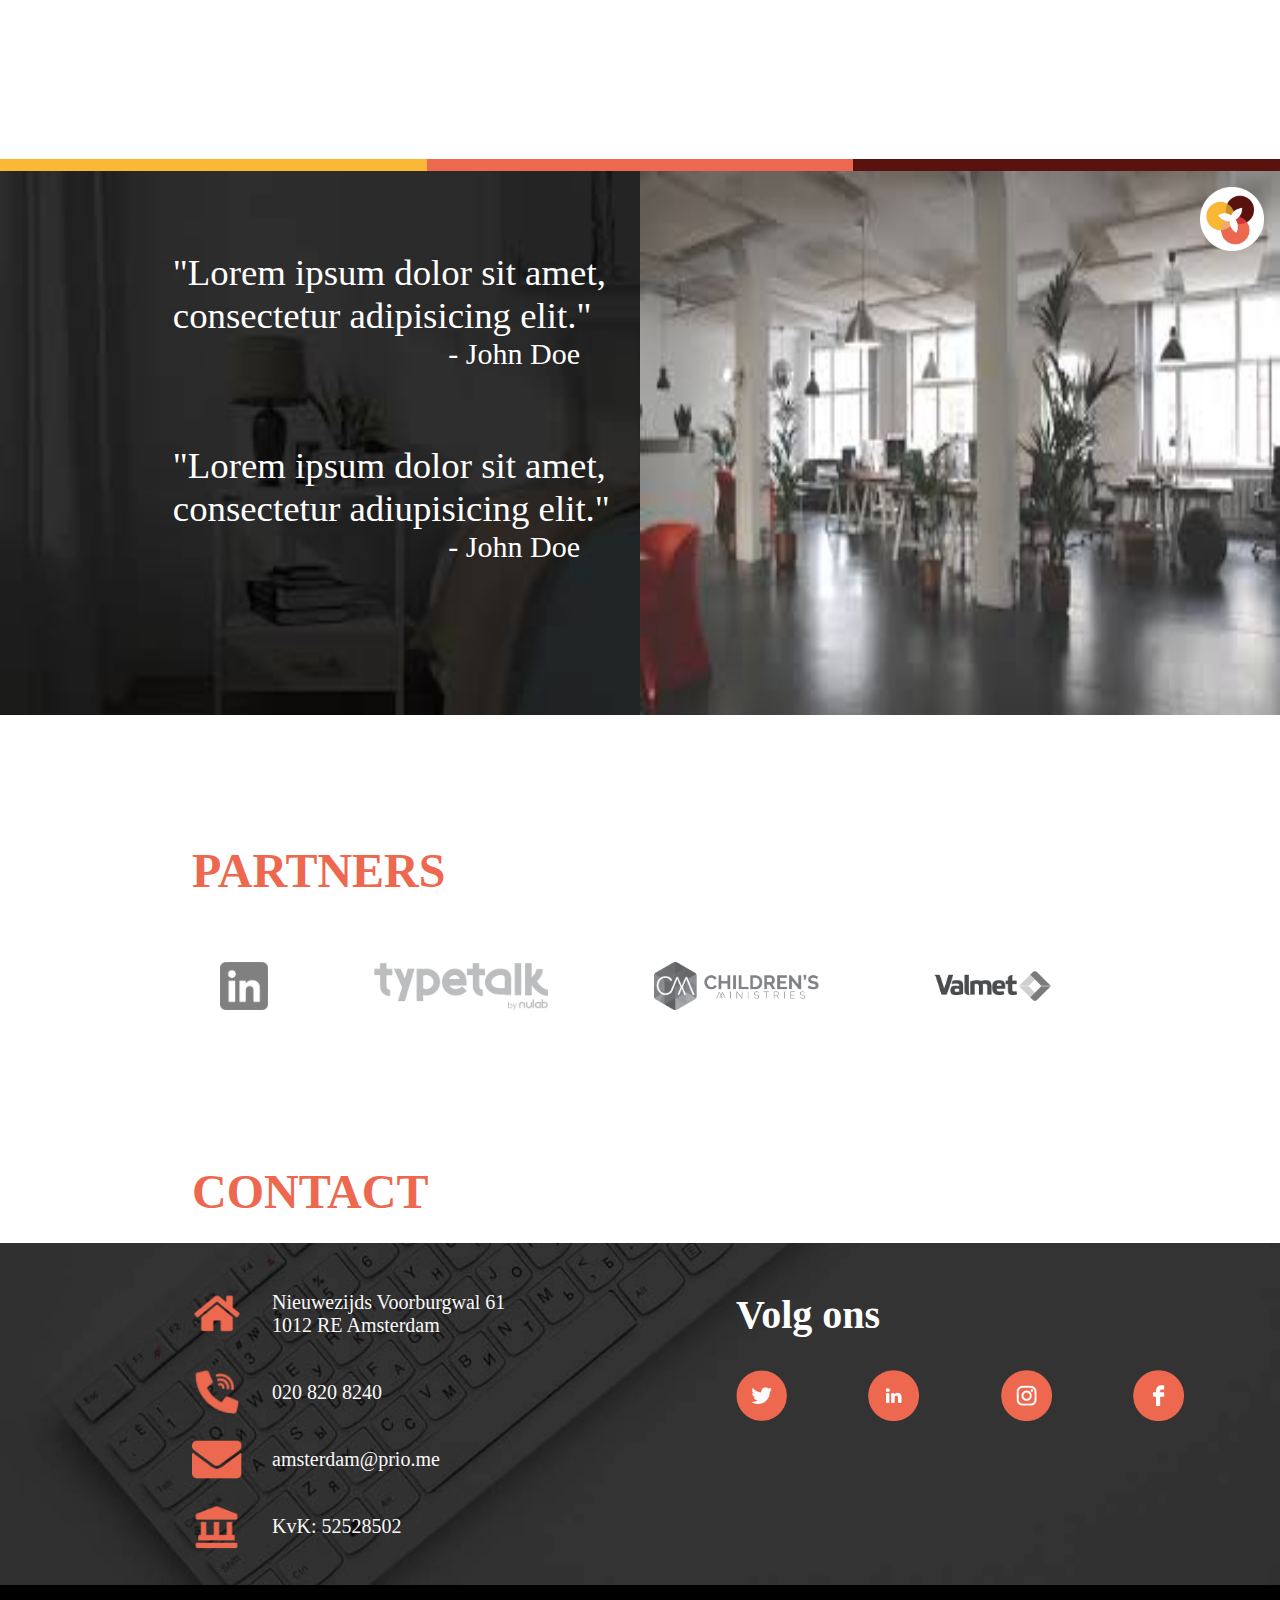
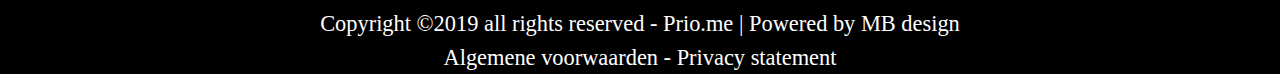
==== commit cd458e5f: "smartphone versie klaar" ====
--- a/index.html
+++ b/index.html
@@ -123,7 +123,7 @@
             <ul>
                 <li><img src="img/twitter.png" alt=""></li>
                 <li><img src="img/linkedinsocial.png" alt=""></li>
-                <li><img src="img/insta.png"\ alt=""></li>
+                <li><img src="img/insta.png" alt=""></li>
                 <li><img src="img/facebook.png" alt=""></li>
             </ul>
         </article>
--- a/styles/style.css
+++ b/styles/style.css
@@ -11,8 +11,7 @@
     background-color: white;
     margin-top: 0em;
     padding-top: 0em;
-    position: relative;
-    display: none;
+
 
 }
 
@@ -555,7 +554,7 @@
     grid-area: 1/1/2/2;
 }
 
-.infos article:last-of-type {
+.socials {
     grid-area: 1/2/2/3;
 }
 
@@ -605,7 +604,8 @@
 }
 
 .socials {
-    padding-left: 20%;
+    padding-left: 15%;
+    padding-right: 15%;
 }
 
 .socials h3 {
@@ -618,10 +618,11 @@
 .socials ul {
     display: flex;
     padding-left: 0;
+    justify-content: space-between;
 }
 
 .socials ul li {
-    padding-right: 7%;
+    padding-right: 0%;
 }
 
 .socials ul li img {
@@ -646,103 +647,183 @@
     line-height: 1.5em;
 }
 
-@media (max-width: 480px) {
-    .welcome {
-        display: none;
+
+
+
+
+@media (min-width: 100px) and (max-width: 480px) {
+    button {
+        padding: 0.8em 0.9em;
     }
     .welcome p:first-of-type {
         font-size: 2em;
         padding-left: 0;
-        margin-left: 15%;
-    }
+        margin-left: 10%;
+    }
+
     .welcome p:last-of-type {
         font-size: 1em;
-        margin-left: 15%;
-    }
+        margin-left: 10%;
+    }
+
     .welcome button {
-        margin-left: 15%;
-    }
+        margin-left: 10%;
+        padding
+    }
+
+    nav {
+        display: none;
+    }
+
     .triplets {
         display: grid;
         grid-template-rows: 1fr 4fr 4fr 4fr;
         grid-template-columns: 100%;
-        margin-left: 15%;
-        margin-right: 15%;
+        margin-left: 10%;
+        margin-right: 10%;
         margin-bottom: 15%;
-        display: none;
-    }
+    }
+
     .triplets article:first-of-type {
         grid-area: 2/1/3/2;
     }
+
     .triplets article:nth-of-type(2) {
         grid-area: 3/1/4/2;
     }
+
     .triplets article:last-of-type {
         grid-area: 4/1/5/2;
     }
 
     .triplets article {
-        margin-top:  5%;
-    }
+        margin-top: 5%;
+    }
+
     .triplets h2 {
         margin-bottom: 0;
         padding-bottom: 0;
         margin-top: auto;
     }
+
     .blabla {
         display: grid;
         grid-template-rows: 1fr 0.5fr;
         grid-template-columns: 100%;
-        margin-bottom:  15%;
-    }
+        margin-bottom: 15%;
+    }
+
     .blabla article:first-of-type {
         grid-area: 2/1/3/2;
     }
+
     .blabla article:first-of-type h2 {
         padding-left: 15%;
     }
+
     .blabla article:first-of-type p {
         margin-bottom: 0;
         padding-left: 15%;
     }
+
     .blabla article:last-of-type {
         grid-area: 1/1/2/2;
         padding-left: 15%;
     }
+
     .blabla article:last-of-type h2 {
         padding-left: 0;
     }
+
     .blabla article:last-of-type p {
         padding-left: 0;
     }
+
     .blabla article:last-of-type p:last-of-type {
         padding-left: 0;
     }
+
     .blabla article:last-of-type ul {
         padding-left: 0;
     }
+
     .blabla article:last-of-type button {
         margin-left: 0;
     }
     .about {
-/*        ??*/
-    }
+        display: grid;
+        grid-template-columns: 100%;
+        grid-template-rows: 5em 10em 10em 10em 10em;
+    }
+
+    .about img:first-of-type {
+        grid-area: 2/1/3/2;
+    }
+
+    .about img:last-of-type {
+        grid-area: 4/1/5/2;
+        height: 100%
+    }
+    .about article:first-of-type {
+        grid-area: 3/1/4/2;
+    }
+
+    .about article:last-of-type {
+        grid-area: 5/1/6/2;
+    }
+    .about article:first-of-type p {
+        padding-right: 10%;
+        padding-bottom: 0;
+        margin-bottom: 0;
+        overflow: hidden;
+    }
+    .about article:last-of-type p {
+        padding-right: 10%;
+        padding-bottom: 0;
+        margin-bottom: 0;
+        overflow: hidden;
+    }
+    .about article h3 {
+        padding-top: 0.2em
+    }
+
+
     .quotes {
         height: auto;
+        display: grid;
+        grid-template-rows: 1fr 0.75fr;
+        grid-template-columns: 100%;
         margin-bottom: 15%;
     }
-    .quotes article:first-of-type p:first-of-type , .quotes article:first-of-type p:nth-of-type(3) {
+    .quotes article:first-of-type {
+        grid-area: 1/1/2/2;
+    }
+    .quotes article:last-of-type {
+        grid-area: 2/1/3/2;
+        height: 100%;
+    }
+
+    .quotes article:first-of-type p:first-of-type,
+    .quotes article:first-of-type p:nth-of-type(3) {
         font-size: 1.8rem;
-        padding-right: 7%;
-    }
-    .quotes article:first-of-type p:last-of-type , .quotes article:first-of-type p:nth-of-type(2) {
+        padding-left: 10%;
+    }
+
+    .quotes article:first-of-type p:last-of-type,
+    .quotes article:first-of-type p:nth-of-type(2) {
         padding-right: 9%;
         font-size: 1.3rem
     }
+
     .quotes article:first-of-type p:last-of-type {
         padding-bottom: 2em;
         margin-bottom: 0;
     }
+
+    .partners {
+        display: none;
+    }
+
     .partners ul {
         display: flex;
         justify-content: space-between;
@@ -750,12 +831,46 @@
         margin-left: 15%;
         margin-right: 15%
     }
+
     .partners ul li:first-of-type {
         padding-left: 0;
         margin-left: 0;
     }
-}
-
-
-
-
+
+    .infos {
+        display: grid;
+        grid-template-rows: 1.5fr 1fr;
+        grid-template-columns: 100% !important;
+        background-image: url(../img/toetsenbord.jpg);
+        background-size: cover;
+        height: 32em;
+    }
+
+    .infos article:first-of-type {
+        grid-area: 1/1/2/2;
+    }
+
+    .infos article:first-of-type ul {
+        padding-left: 15%;
+        padding-right: 15%;
+    }
+
+    .infos article:first-of-type ul li {
+        width: auto;
+    }
+    .infos article:first-of-type ul li:first-of-type {
+        width: 80%;
+    }
+    .infos article:last-of-type {
+        grid-area: 2/1/3/2;
+    }
+    .socials h3 {
+        padding-top: 0;
+        margin-bottom: 0.5em;
+        font-size: 2em;
+        font-weight: 500
+    }
+    footer {
+        font-size: 0.8em;
+    }
+}
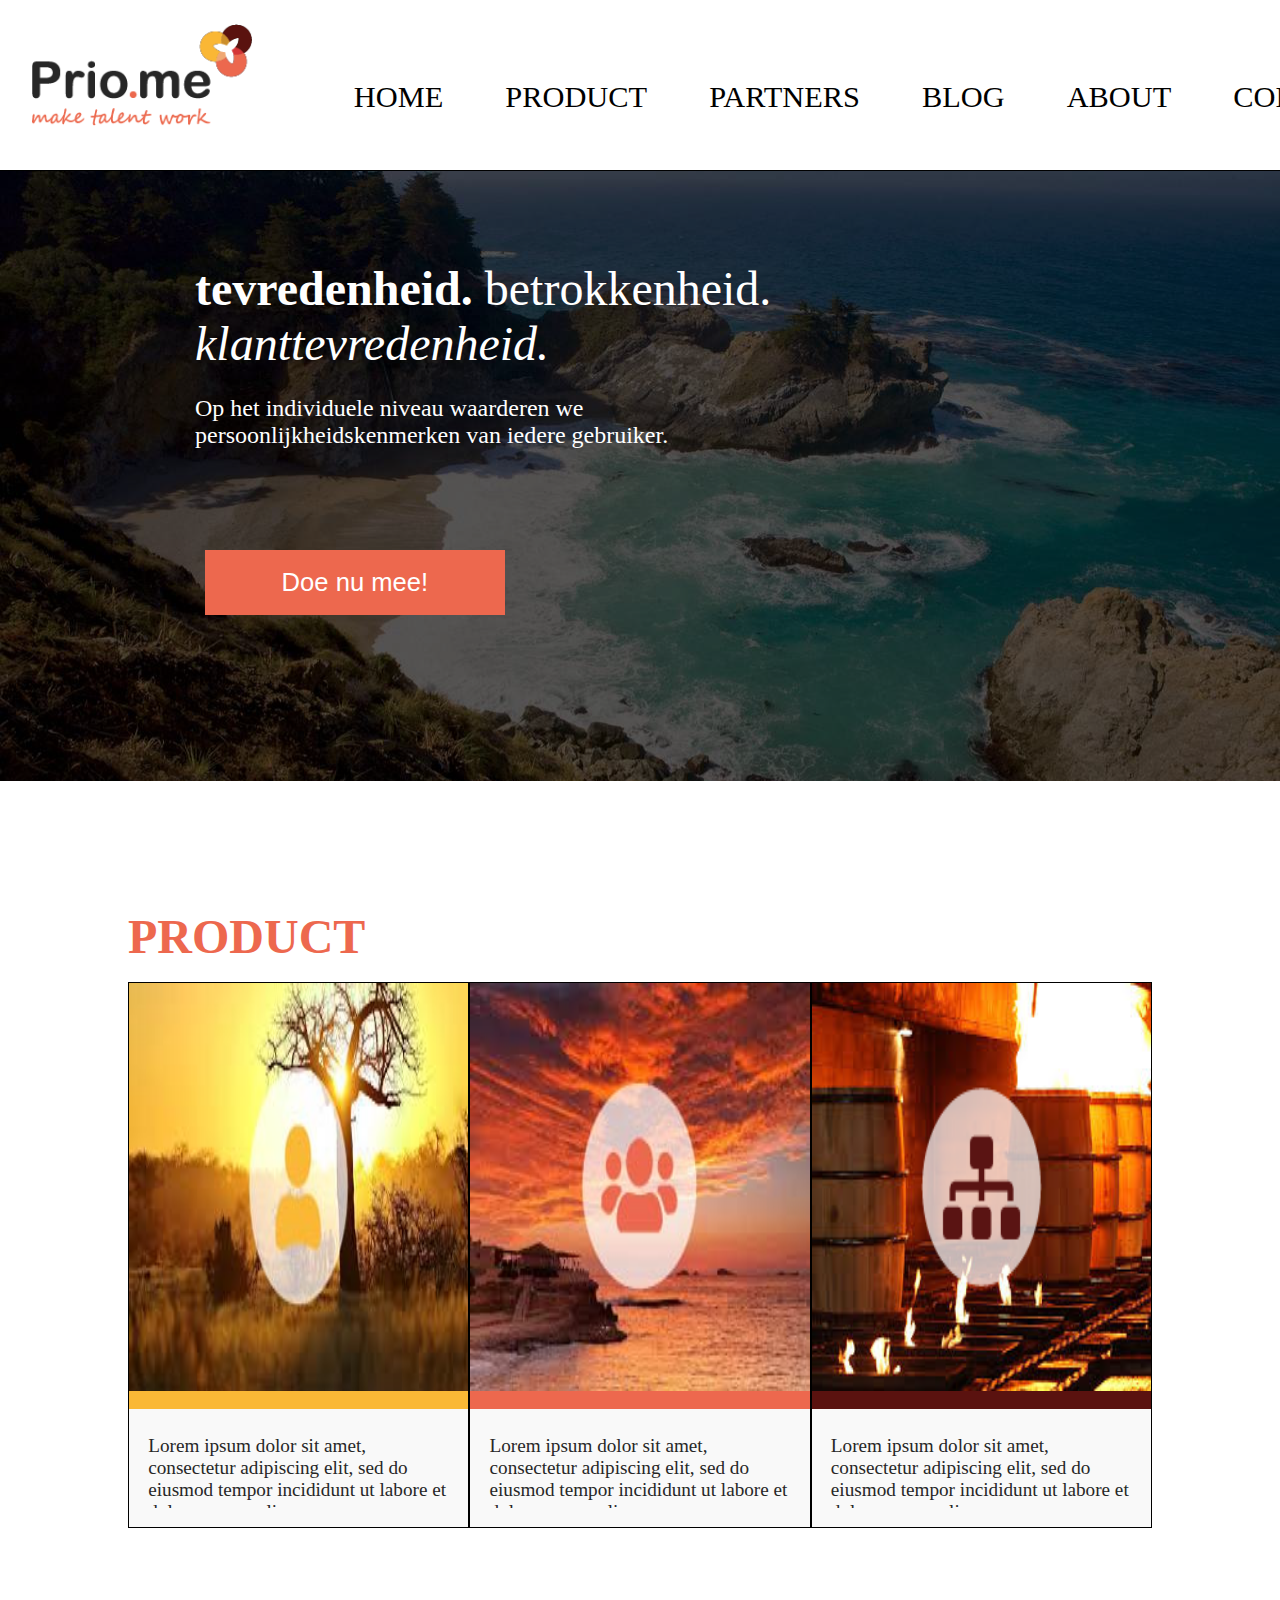
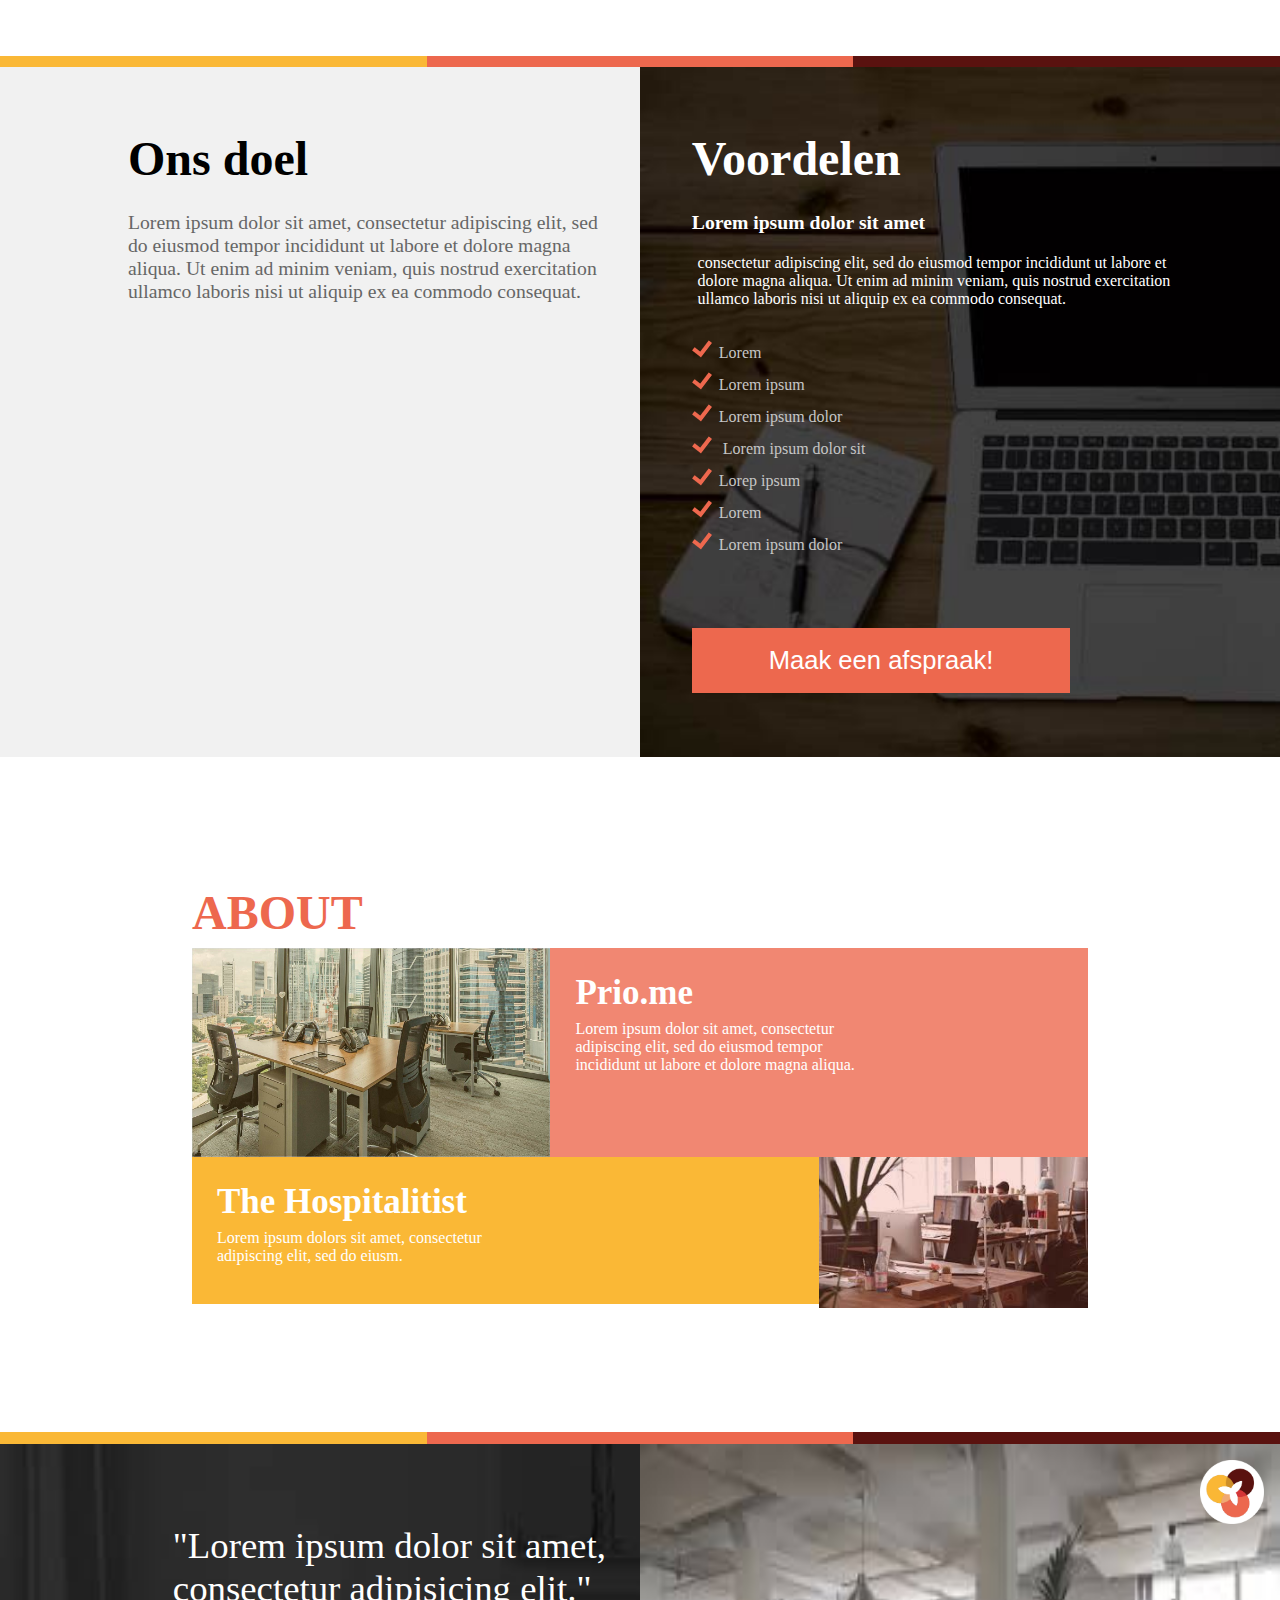
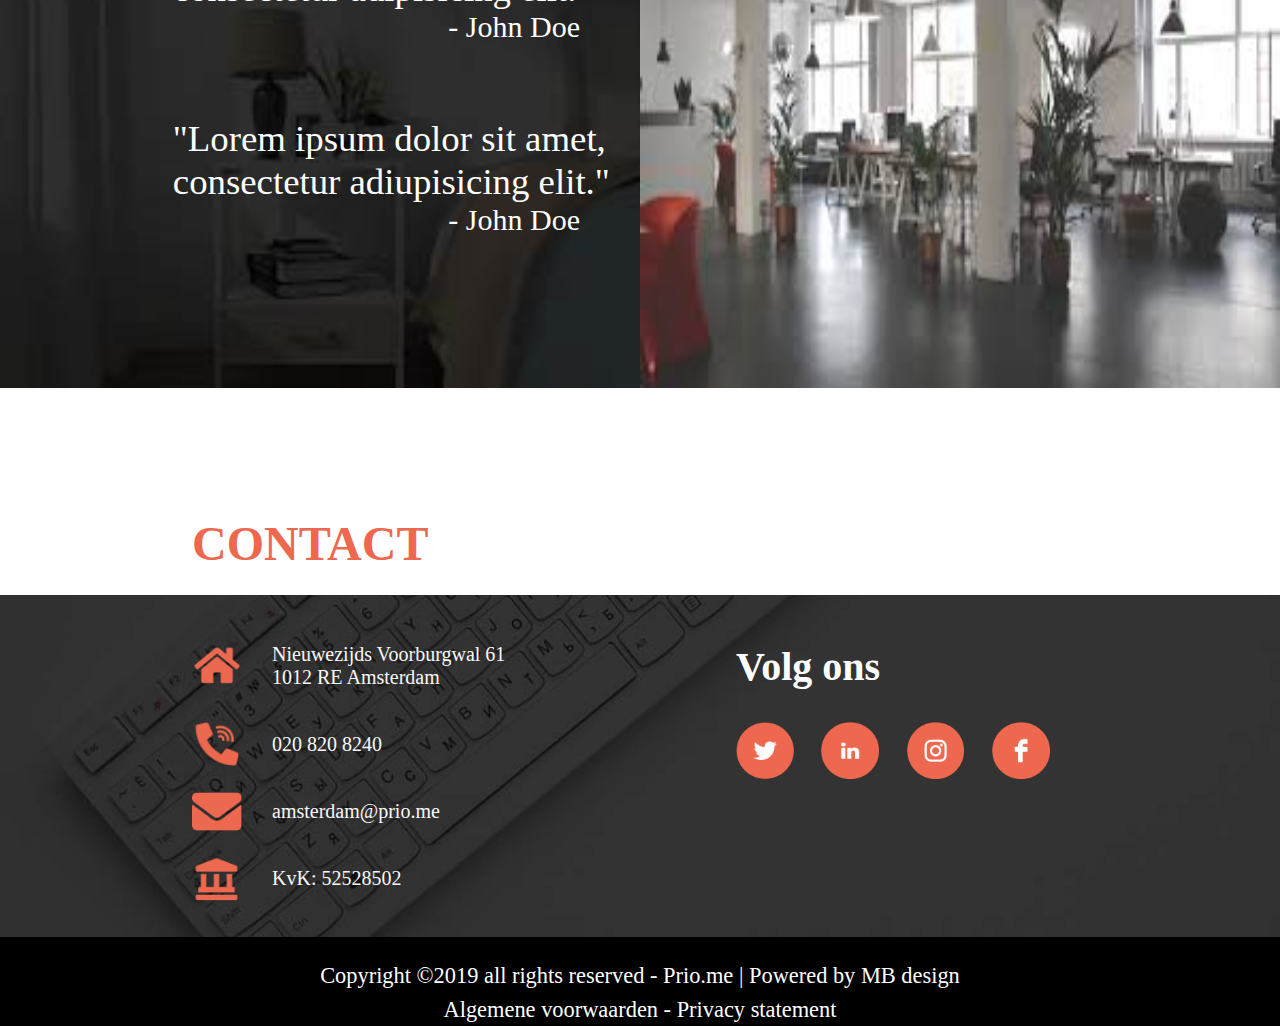
==== commit f6cc4aeb: "uytoiy" ====
--- a/index.html
+++ b/index.html
@@ -7,7 +7,7 @@
     <link rel="stylesheet" href="styles/style.css">
 </head>
 <body>
-   <nav>
+   <nav class="classic">
        <ul>
             <li><img src="img/logozwart.png" alt=""></li>
            <li><a href="index.html">HOME</a></li>
@@ -18,6 +18,42 @@
            <li><a href="contact.html">CONTACT</a></li>
        </ul>
    </nav>
+    <nav role="navigation" class="mobile">
+  <div id="menuToggle">
+    <!--
+    A fake / hidden checkbox is used as click reciever,
+    so you can use the :checked selector on it.
+    -->
+    <input type="checkbox" name="menu"/>
+
+    <!--
+    Some spans to act as a hamburger.
+
+    They are acting like a real hamburger,
+    not that McDonalds stuff.
+    -->
+    <span></span>
+    <span></span>
+    <span></span>
+
+    <!--
+    Too bad the menu has to be inside of the button
+    but hey, it's pure CSS magic.
+    -->
+    <ul id="menu">
+      <a href="#"><li>Home</li></a>
+      <a href="#"><li>About</li></a>
+      <a href="#"><li>Info</li></a>
+      <a href="#"><li>Contact</li></a>
+      <a href="https://erikterwan.com/" target="_blank"><li>Show me more</li></a>
+    </ul>
+   </div>
+  <img src="img/logozwart.png" alt="">
+  <img src="img/engels.png" alt="">
+</nav>
+
+
+
     <section class="welcome">
        <p><b>tevredenheid.</b> betrokkenheid. <i>klanttevredenheid.</i> </p>
        <p>Op het individuele niveau waarderen we persoonlijkheidskenmerken van iedere gebruiker.</p>
--- a/styles/style.css
+++ b/styles/style.css
@@ -6,25 +6,31 @@
 
 }
 
-nav {
+nav.classic {
     border-bottom: 1px solid black;
     background-color: white;
     margin-top: 0em;
     padding-top: 0em;
-
-
+    max-width: 100vw;
+}
+nav.mobile {
+    display: none;
 }
 
 nav ul {
     list-style: none;
     display: flex;
-    width: 1vw;
+    max-width: 100vw;
     margin-bottom: 0em;
 }
 
 nav ul li {
     padding-top: 4em;
-    padding-right: 5em;
+    padding-right: 5%;
+}
+
+nav ul li:last-of-type {
+    padding-right: 0;
 }
 
 nav ul li img {
@@ -33,7 +39,7 @@
     padding-left: 0;
     margin-left: 0;
     right: 2.5em;
-    height: 8em;
+    height: 8vw;
     width: auto;
     margin-right: 0em;
     padding-right: 0;
@@ -58,19 +64,17 @@
 nav ul li a:hover {
     color: #ED684E;
 }
-
-nav ul li:nth-of-type(2) a {
-    margin-left: 2em;
-}
-
-
+nav ul li:nth-of-type(2) {
+    padding-left: 0'
+
+}
 section.welcome {
     width: 100vw;
     background-color: black;
     background-image: url(../img/headerfoto.png);
     background-repeat: no-repeat;
     background-size: cover;
-    margin-bottom: 15%;
+    margin-bottom: 10%;
 
 }
 
@@ -119,7 +123,7 @@
     grid-template-rows: 73px 90%;
     margin-left: 10%;
     margin-right: 10%;
-    margin-bottom: 15%;
+    margin-bottom: 10%;
 
 }
 
@@ -223,13 +227,13 @@
     display: grid;
     grid-template-columns: 1fr 1fr;
     grid-template-rows: 100%;
-    margin-bottom: 15%;
+    margin-bottom: 10%;
     height: auto;
 }
 
 .blabla article:first-of-type {
     grid-area: 1/1/2/2;
-    background-color: #F9F9F9;
+    background-color: #f1f1f1;
     color: #666666;
 }
 
@@ -273,7 +277,7 @@
     margin-top: 0;
 }
 
-.blabla article:last-of-type p {
+.blabla article:last-of-type p:first-of-type {
     color: white;
     padding-right: 20%;
     padding-left: 8.1%;
@@ -326,7 +330,7 @@
     grid-template-rows: 15% 50% 35%;
     margin-left: 15%;
     margin-right: 15%;
-    margin-bottom: 15%;
+    margin-bottom: 10%;
 
 }
 
@@ -491,6 +495,7 @@
 
 .partners {
     margin-bottom: 150px;
+    display: none;
 }
 
 
@@ -619,6 +624,7 @@
     display: flex;
     padding-left: 0;
     justify-content: space-between;
+    width: 70%;
 }
 
 .socials ul li {
@@ -626,7 +632,7 @@
 }
 
 .socials ul li img {
-    height: 3.2em;
+    height: 3.6em;
 }
 
 footer {
@@ -652,9 +658,144 @@
 
 
 @media (min-width: 100px) and (max-width: 480px) {
+    nav.mobile {
+        height: 80px;
+    }
+    nav.mobile img:first-of-type {
+        position: absolute;
+        width: 30%;
+        top: 4px;
+        left: 35%;
+    }
+    nav.mobile img:last-of-type {
+        display: none;
+    }
+    span {
+        margin-right: 0;
+    }
+
+    a:hover
+{
+  color: tomato;
+}
+
+#menuToggle
+{
+  display: block;
+  position: relative;
+  top: 29px;
+  left:25px;
+
+}
+
+#menuToggle input
+{
+  display: block;
+  width: 40px;
+  height: 32px;
+  position: absolute;
+  top: -7px;
+  left: -5px;
+
+  cursor: pointer !important;
+
+  opacity: 0;
+  z-index: 2;
+}
+
+#menuToggle input:active {
+    border: none;
+}
+
+#menuToggle span
+{
+  display: block;
+  width: 33px;
+  height: 4px;
+  margin-bottom: 5px;
+  position: relative;
+
+  background: black;
+  border-radius: 3px;
+  cursor: pointer !important;
+
+  z-index: 2;
+
+  transform-origin: 4px 0px;
+
+  transition: transform 0.5s cubic-bezier(0.77,0.2,0.05,1.0),
+              background 0.5s cubic-bezier(0.77,0.2,0.05,1.0),
+              opacity 0.55s ease;
+}
+
+#menuToggle span:first-child
+{
+  transform-origin: 0% 0%;
+}
+
+#menuToggle span:nth-last-child(2)
+{
+  transform-origin: 0% 100%;
+}
+
+#menuToggle input:checked ~ span
+{
+  opacity: 1;
+  transform: rotate(45deg) translate(-2px, -1px);
+  background: #232323;
+}
+
+#menuToggle input:checked ~ span:nth-last-child(3)
+{
+  opacity: 0;
+  transform: rotate(0deg) scale(0.2, 0.2);
+}
+
+#menuToggle input:checked ~ span:nth-last-child(2)
+{
+  transform: rotate(-45deg) translate(0, -1px);
+}
+
+#menu
+{
+  position: absolute;
+  width: 300px;
+  margin: -100px 0 0 -50px;
+  padding: 50px;
+  padding-top: 125px;
+
+  background: #ededed;
+  list-style: none;
+    z-index: 1;
+
+
+  transform-origin: 0% 0%;
+  transform: translate(-100%, 0);
+
+  transition: transform 0.5s cubic-bezier(0.77,0.2,0.05,1.0);
+}
+
+#menu li
+{
+  padding: 10px 0;
+  font-size: 22px;
+}
+
+#menuToggle input:checked ~ ul
+{
+  transform: none;
+}
+
+
+    h2 {
+        font-size: 2em !important;
+    }
+
     button {
-        padding: 0.8em 0.9em;
-    }
+        padding: 0.6em 0.9em;
+        font-size: 1.3em;
+    }
+
     .welcome p:first-of-type {
         font-size: 2em;
         padding-left: 0;
@@ -668,16 +809,19 @@
 
     .welcome button {
         margin-left: 10%;
-        padding
-    }
-
-    nav {
+        padding: 0.5em 1.5em;
+    }
+
+    nav.classic {
         display: none;
+    }
+    nav.mobile {
+        display: block;
     }
 
     .triplets {
         display: grid;
-        grid-template-rows: 1fr 4fr 4fr 4fr;
+        grid-template-rows: 5em 4fr 4fr 4fr;
         grid-template-columns: 100%;
         margin-left: 10%;
         margin-right: 10%;
@@ -698,12 +842,22 @@
 
     .triplets article {
         margin-top: 5%;
+        display: grid;
+        grid-template-columns: 100%;
+        grid-template-rows: 50% 50%;
+        height: 20em
     }
 
     .triplets h2 {
         margin-bottom: 0;
         padding-bottom: 0;
-        margin-top: auto;
+        margin-top: 0;
+    }
+
+    .triplets article p {
+        margin-bottom: 0;
+        padding-bottom: 0;
+        height: 5em;
     }
 
     .blabla {
@@ -715,6 +869,7 @@
 
     .blabla article:first-of-type {
         grid-area: 2/1/3/2;
+        background-color: #f1f1f1;
     }
 
     .blabla article:first-of-type h2 {
@@ -750,6 +905,7 @@
     .blabla article:last-of-type button {
         margin-left: 0;
     }
+
     .about {
         display: grid;
         grid-template-columns: 100%;
@@ -764,6 +920,7 @@
         grid-area: 4/1/5/2;
         height: 100%
     }
+
     .about article:first-of-type {
         grid-area: 3/1/4/2;
     }
@@ -771,18 +928,21 @@
     .about article:last-of-type {
         grid-area: 5/1/6/2;
     }
+
     .about article:first-of-type p {
         padding-right: 10%;
         padding-bottom: 0;
         margin-bottom: 0;
         overflow: hidden;
     }
+
     .about article:last-of-type p {
         padding-right: 10%;
         padding-bottom: 0;
         margin-bottom: 0;
         overflow: hidden;
     }
+
     .about article h3 {
         padding-top: 0.2em
     }
@@ -795,18 +955,25 @@
         grid-template-columns: 100%;
         margin-bottom: 15%;
     }
+
     .quotes article:first-of-type {
         grid-area: 1/1/2/2;
     }
+
     .quotes article:last-of-type {
         grid-area: 2/1/3/2;
         height: 100%;
+    }
+
+    .quotes article:first-of-type p:first-of-type {
+        padding-top: 2em;
     }
 
     .quotes article:first-of-type p:first-of-type,
     .quotes article:first-of-type p:nth-of-type(3) {
         font-size: 1.8rem;
         padding-left: 10%;
+        padding-right: 8%;
     }
 
     .quotes article:first-of-type p:last-of-type,
@@ -818,10 +985,6 @@
     .quotes article:first-of-type p:last-of-type {
         padding-bottom: 2em;
         margin-bottom: 0;
-    }
-
-    .partners {
-        display: none;
     }
 
     .partners ul {
@@ -848,6 +1011,7 @@
 
     .infos article:first-of-type {
         grid-area: 1/1/2/2;
+        padding-bottom: 1em;
     }
 
     .infos article:first-of-type ul {
@@ -858,19 +1022,194 @@
     .infos article:first-of-type ul li {
         width: auto;
     }
+
     .infos article:first-of-type ul li:first-of-type {
         width: 80%;
     }
+
+    .infos article:first-of-type ul li:nth-of-type(2) {
+        text-decoration: none;
+    }
+    .infos article:first-of-type ul li:nth-of-type(3) {
+        background-size: 2.3em;
+    }
+
     .infos article:last-of-type {
         grid-area: 2/1/3/2;
     }
+
     .socials h3 {
         padding-top: 0;
         margin-bottom: 0.5em;
         font-size: 2em;
         font-weight: 500
     }
+
+    .socials ul li img {
+        height: 3em;
+    }
+
+    .socials ul li {
+        padding-right: 1em
+    }
+
     footer {
         font-size: 0.8em;
     }
 }
+
+@media (min-width: 481px) and (max-width: 767px) {}
+
+@media (min-width: 768px) and (max-width: 1025px) {
+    h2 {
+        font-size: 2.5em !important;
+    }
+
+    nav {
+        display: none;
+    }
+
+    section.welcome {
+        margin-bottom: 10%;
+    }
+
+    .welcome p:first-of-type {
+        margin-left: 10%;
+        margin-right: 5%;
+        padding-right: 0;
+        width: auto;
+    }
+
+    .welcome p:last-of-type {
+        margin-left: 10%;
+        width: auto;
+        margin-right: 10%;
+    }
+
+    .welcome button {
+        margin-left: 10%;
+    }
+
+    .triplets {
+        margin-bottom: 10%;
+    }
+
+    .triplets article {
+        display: grid;
+        grid-template-rows: 40% 60%;
+        grid-template-columns: 100%;
+        height: 30em
+    }
+
+    .triplets article p {
+        margin-bottom: 0;
+        height: auto;
+        overflow: hidden;
+    }
+
+    .blabla {
+        margin-bottom: 10%;
+    }
+
+    .blabla article:first-of-type h2,
+    .blabla article:first-of-type p {
+        padding-left: 20%;
+    }
+
+    .blabla article:last-of-type h2,
+    .blabla article:last-of-type p {
+        padding-left: 2rem !important;
+        margin-right: 20%;
+        padding-right: 0 !important;
+    }
+
+    .blabla article:last-of-type ul {
+        padding-bottom: 2em
+    }
+
+    .blabla article:last-of-type button {
+        padding: 0.6em 0.9em;
+    }
+
+    .about {
+        display: grid;
+        grid-template-rows: 20% 40% 40%;
+        height: auto;
+        margin-left: 10%;
+        margin-right: 10%;
+        margin-bottom: 10%;
+    }
+
+    .about article:first-of-type h3,
+    .about article:last-of-type h3 {
+        padding-top: 0.4em;
+        padding-right: 1em
+    }
+
+    .about article:first-of-type p {
+        padding-right: 2em;
+        overflow: hidden;
+    }
+
+    .about article:last-of-type p {
+        padding-right: 2em;
+        margin-bottom: 1em;
+    }
+
+    .quotes {
+        margin-bottom: 10%;
+        height: auto;
+    }
+
+    .quotes article:first-of-type p:first-of-type {
+        padding-top: 2em
+    }
+
+    .quotes article:first-of-type p:first-of-type,
+    .quotes article:first-of-type p:nth-of-type(3) {
+        padding-left: 10%;
+        font-size: 2rem
+    }
+
+    .infos article:first-of-type ul {
+        padding-left: 20%;
+    }
+
+    .infos article:first-of-type ul li {
+        background-size: 2em !important;
+        padding-left: 2.5em;
+        width: 60%;
+    }
+
+    .infos article:first-of-type ul li:first-of-type {
+        width: 62%;
+    }
+
+    .infos {
+        display: grid;
+        grid-template-columns: 60% 40%;
+    }
+
+    .socials {
+        padding-left: 0;
+    }
+
+    .socials ul li {
+        padding-right: 1em;
+    }
+
+    .socials ul li img {
+        height: 3em;
+    }
+}
+
+    a
+{
+  text-decoration: none;
+  color: #232323;
+
+  transition: color 0.3s ease;
+}
+
+
+
